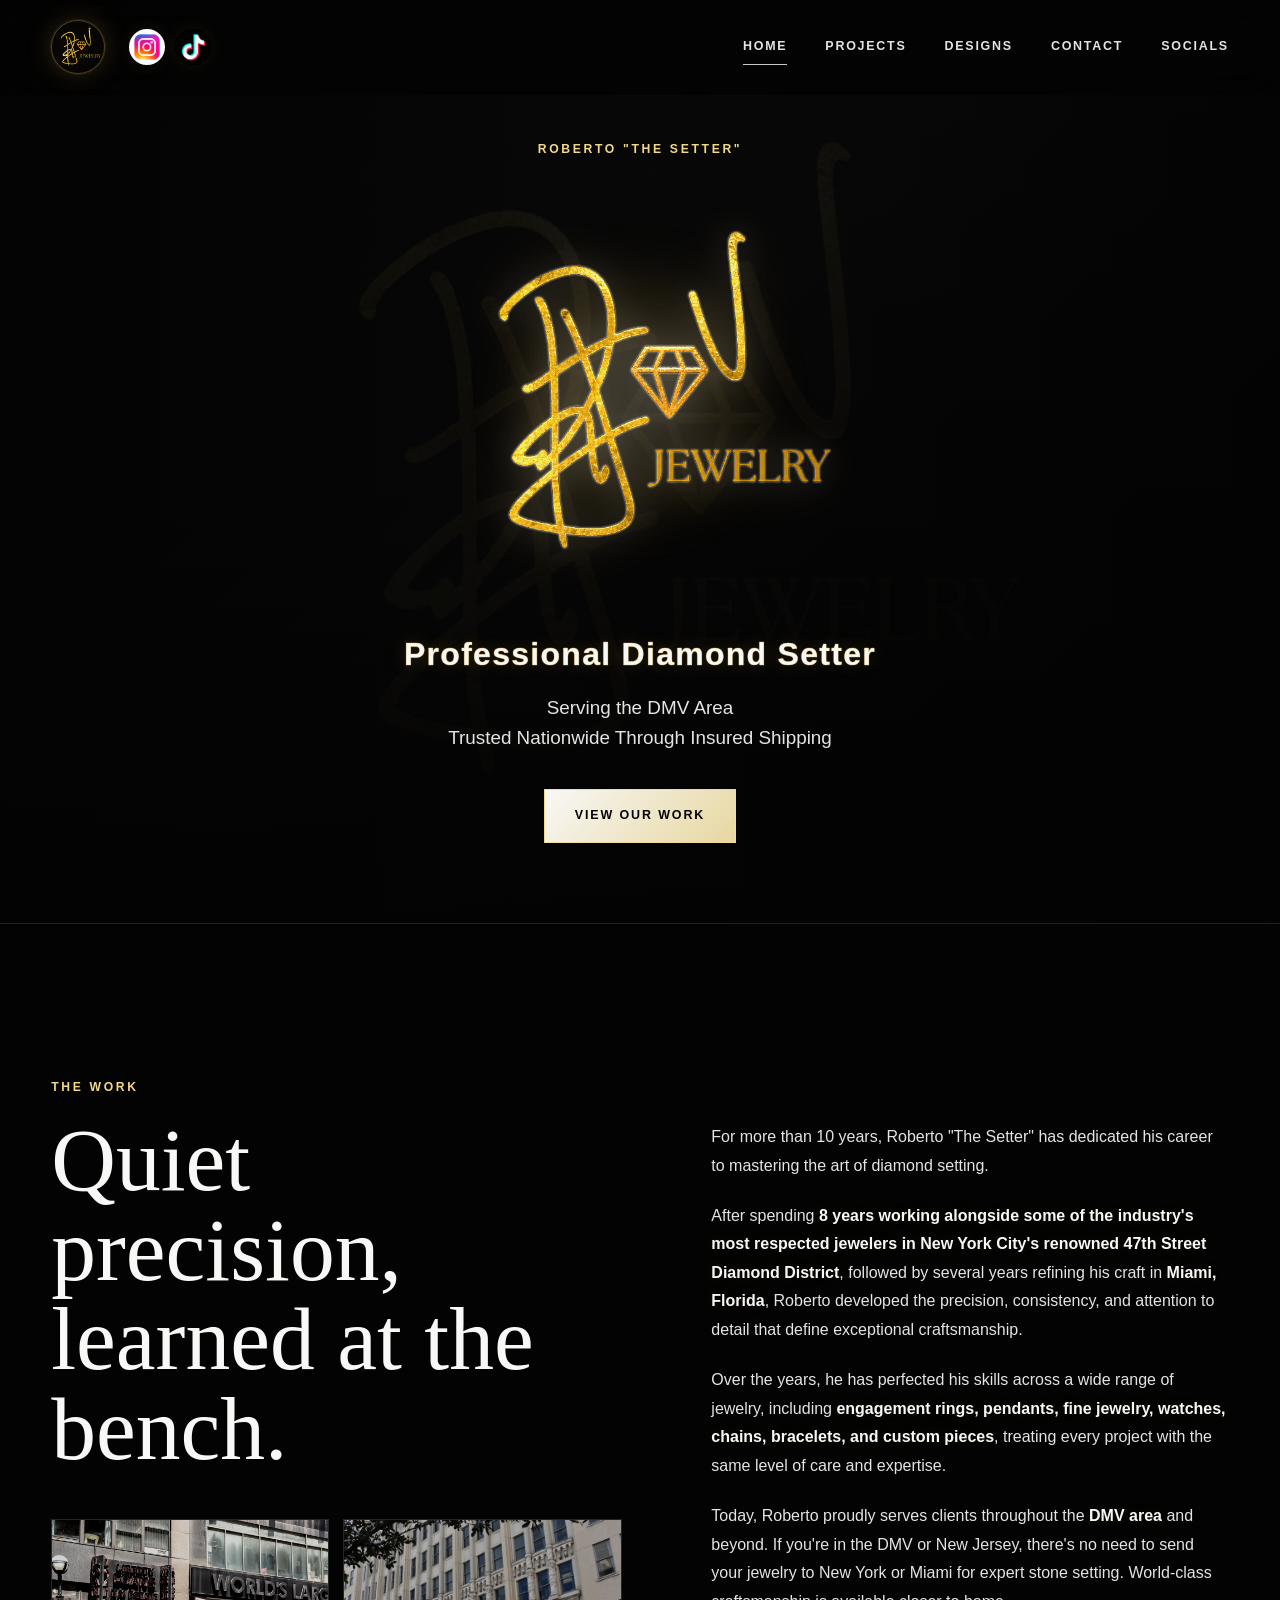
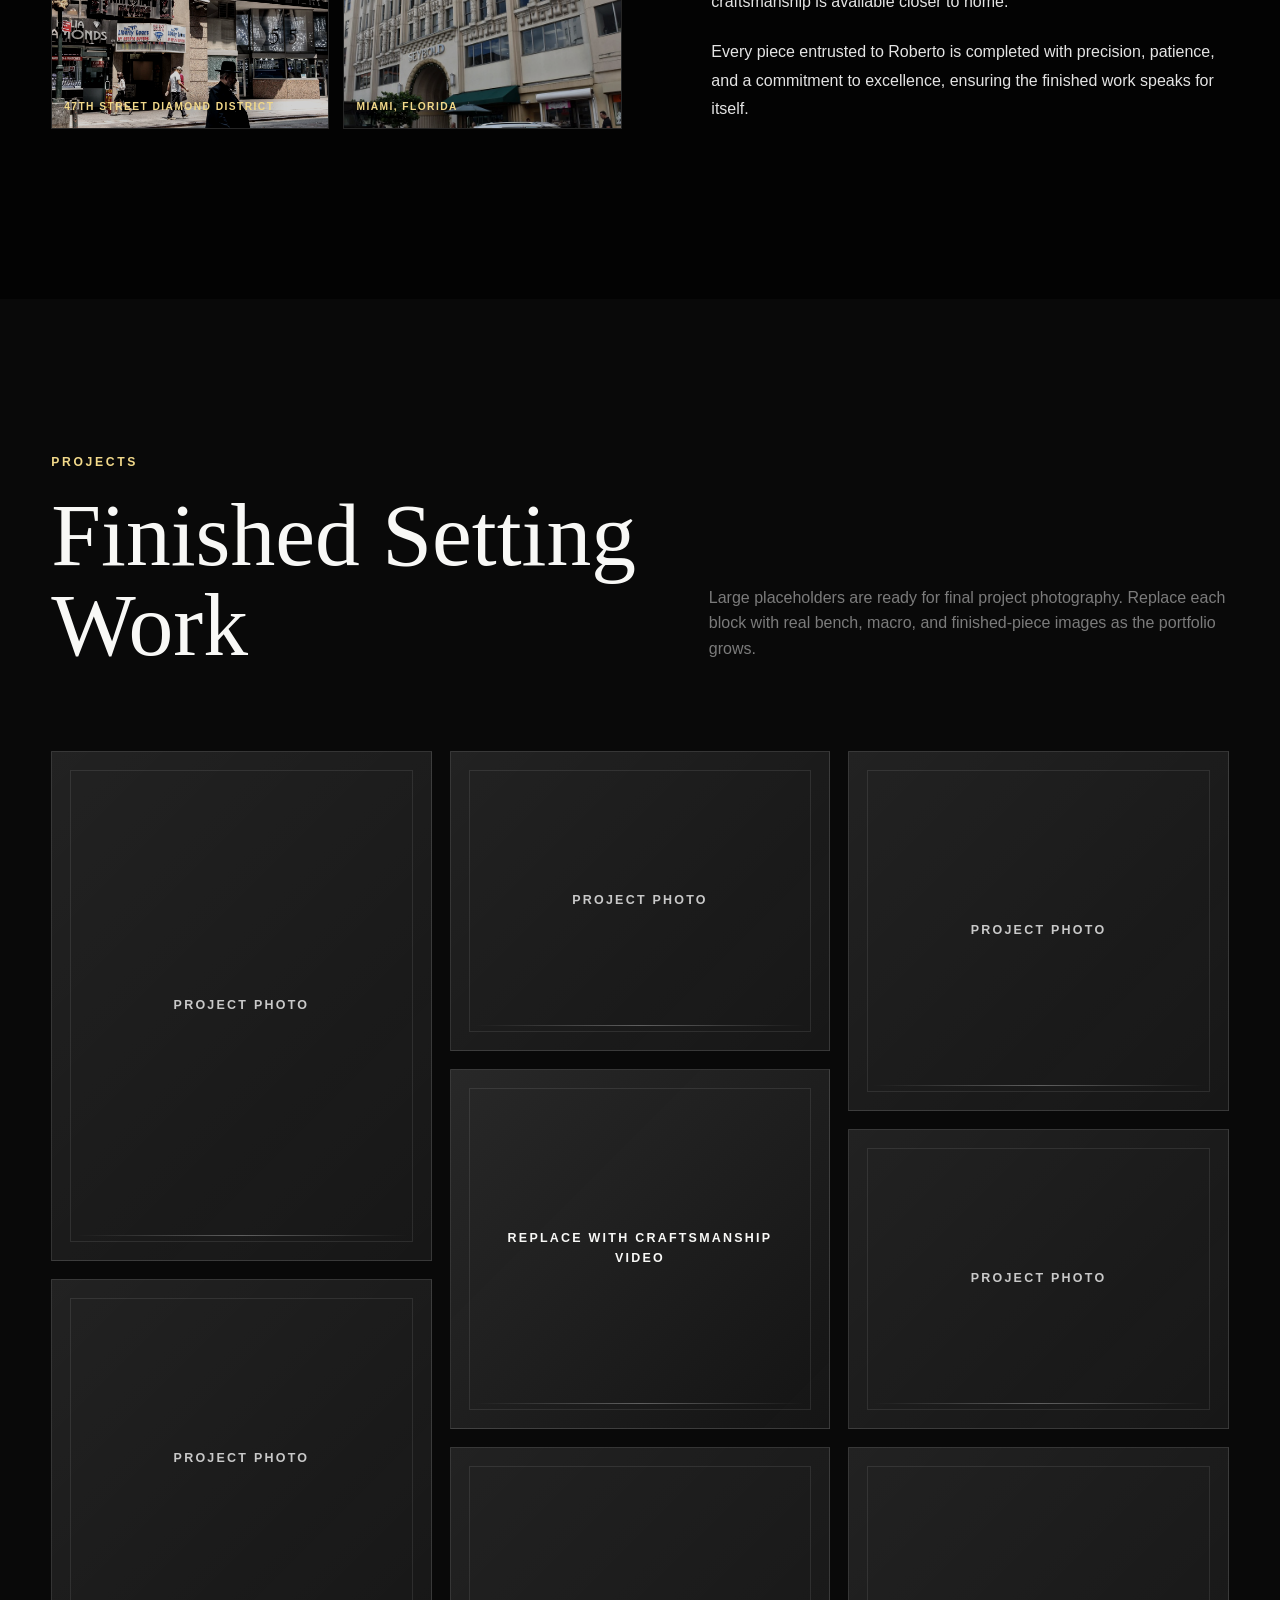
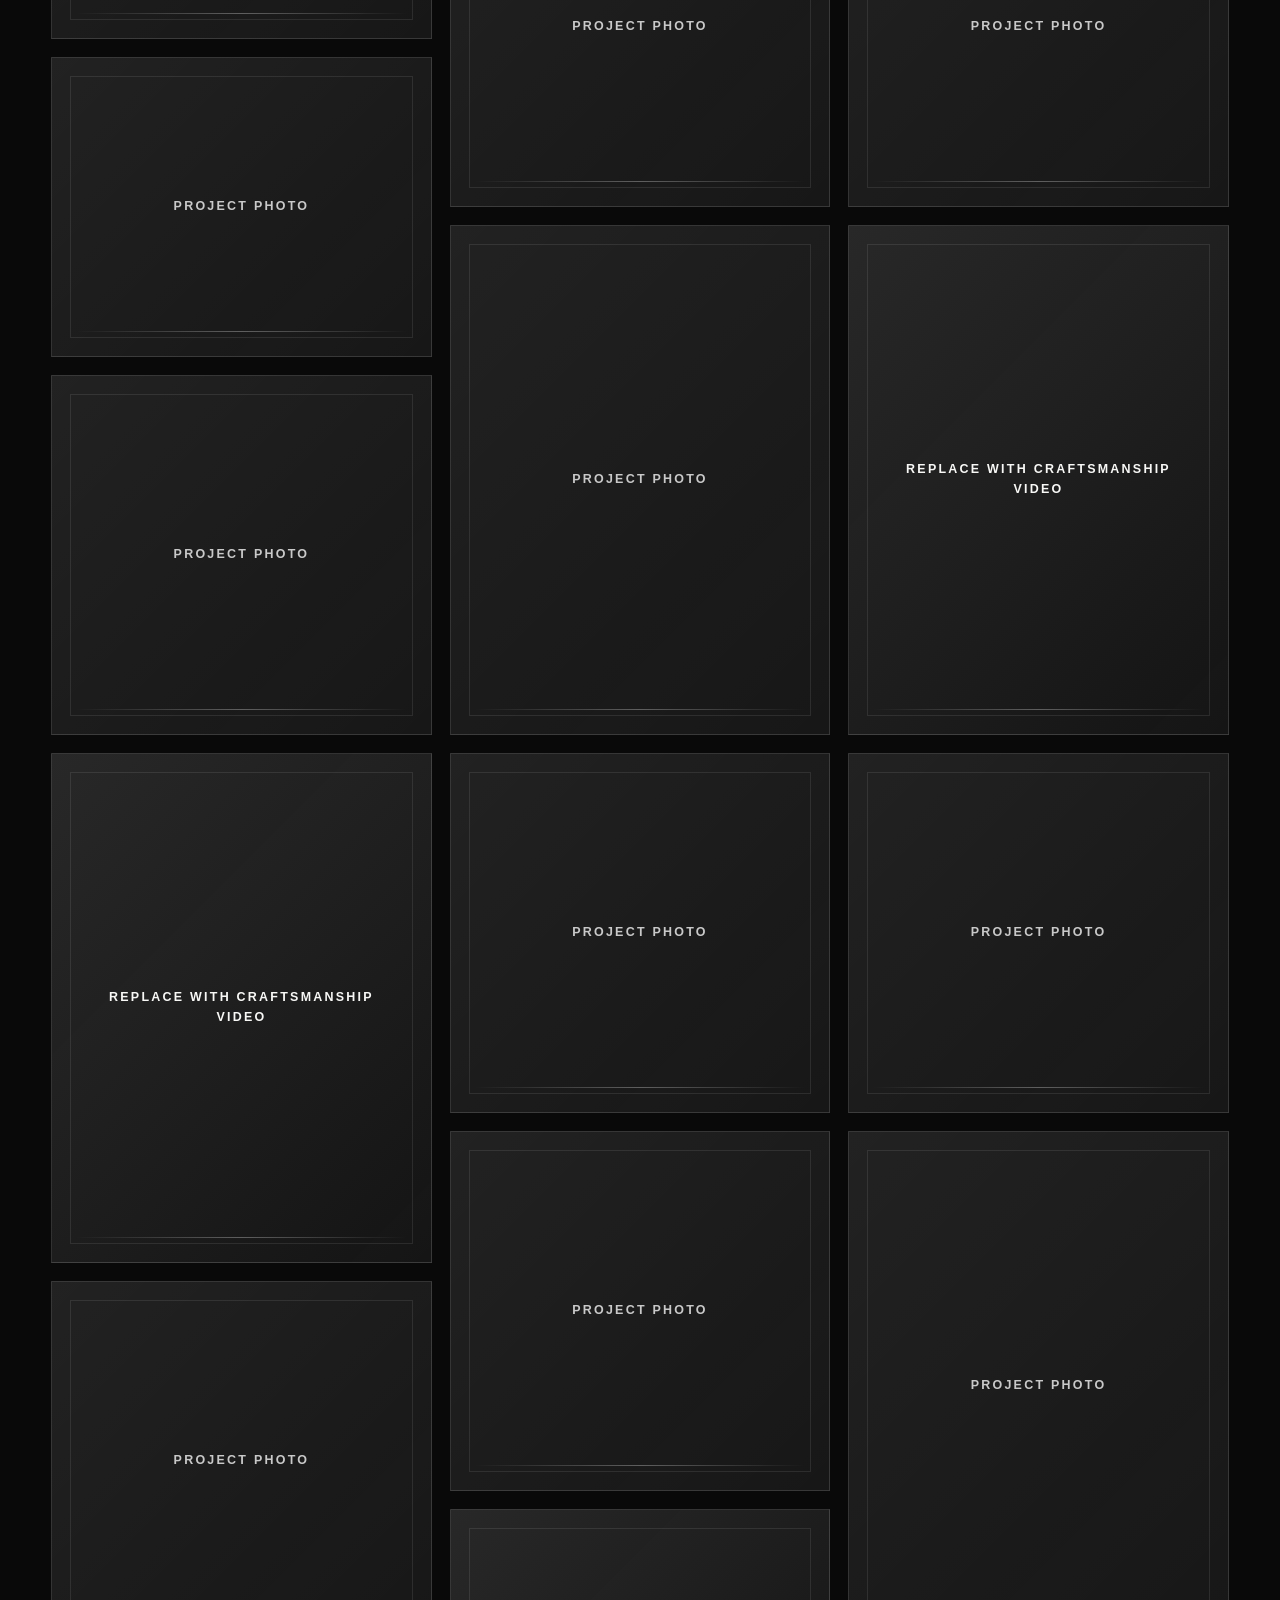
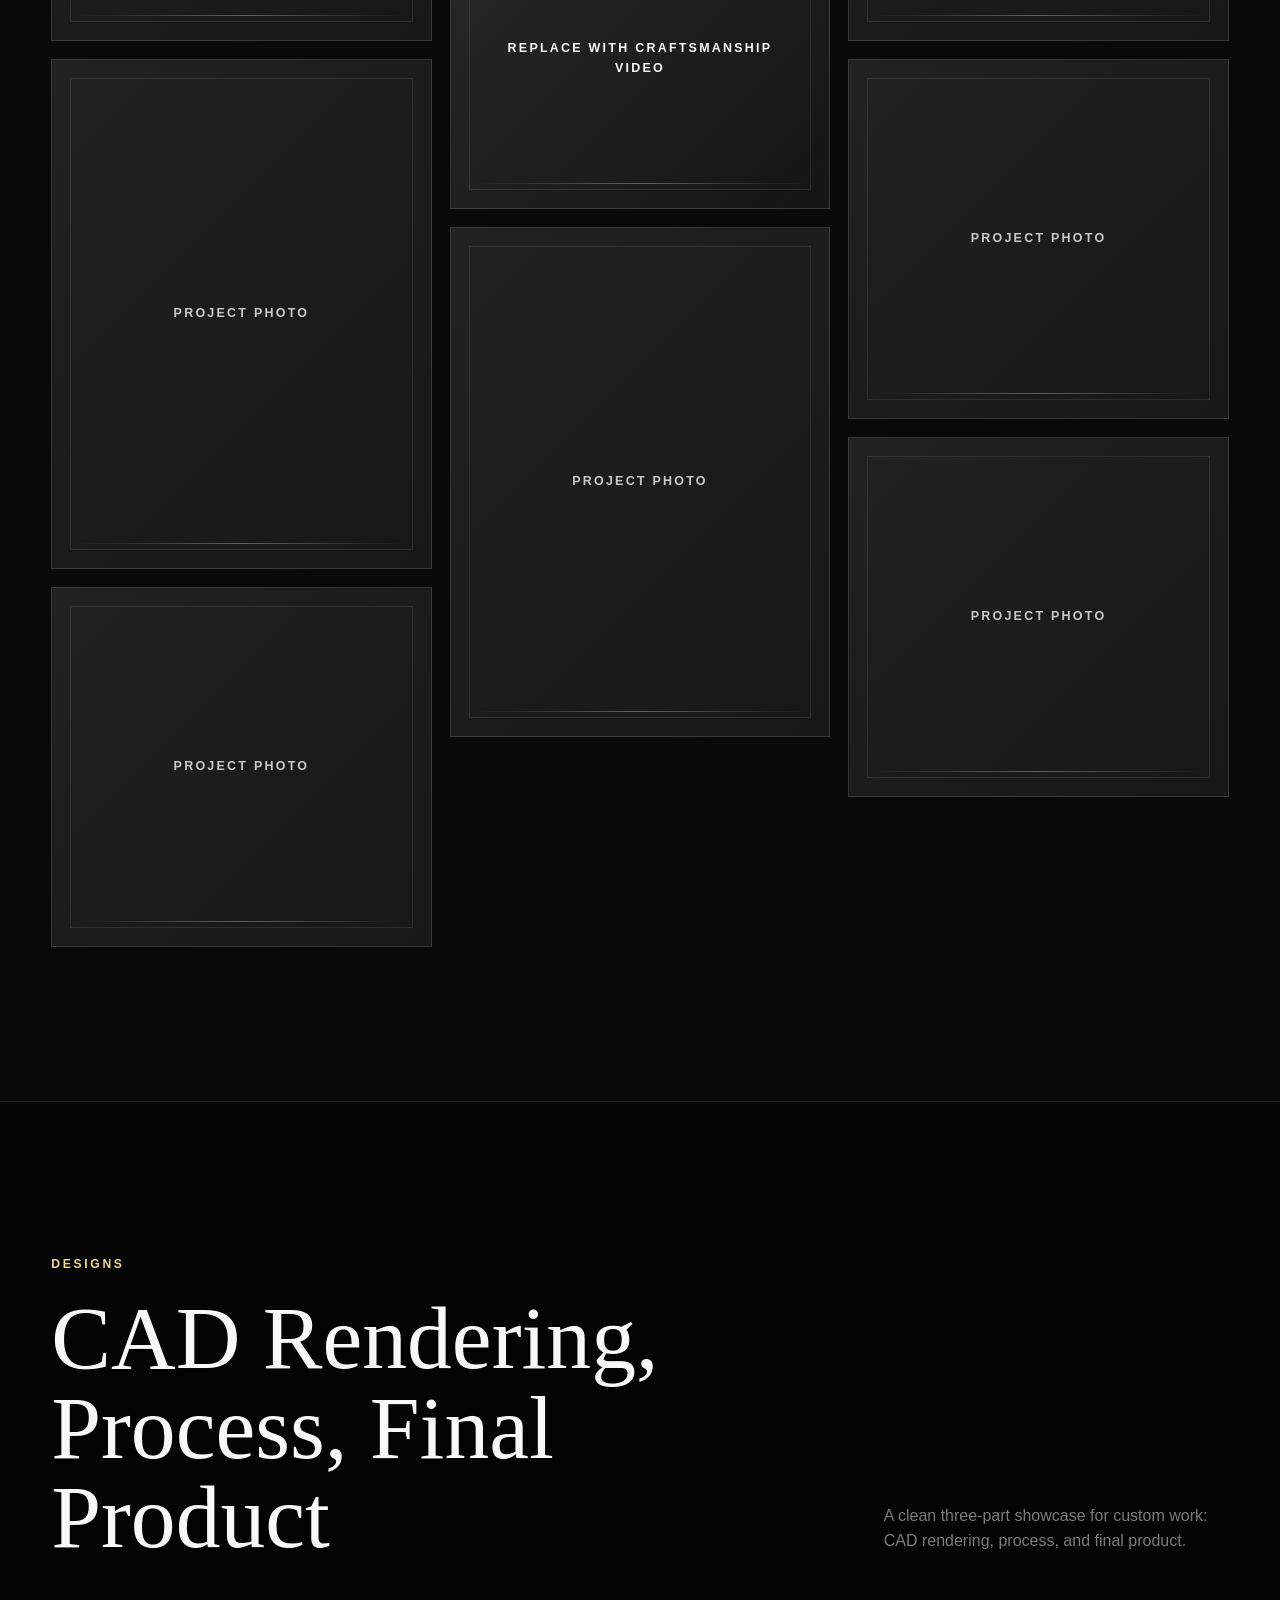
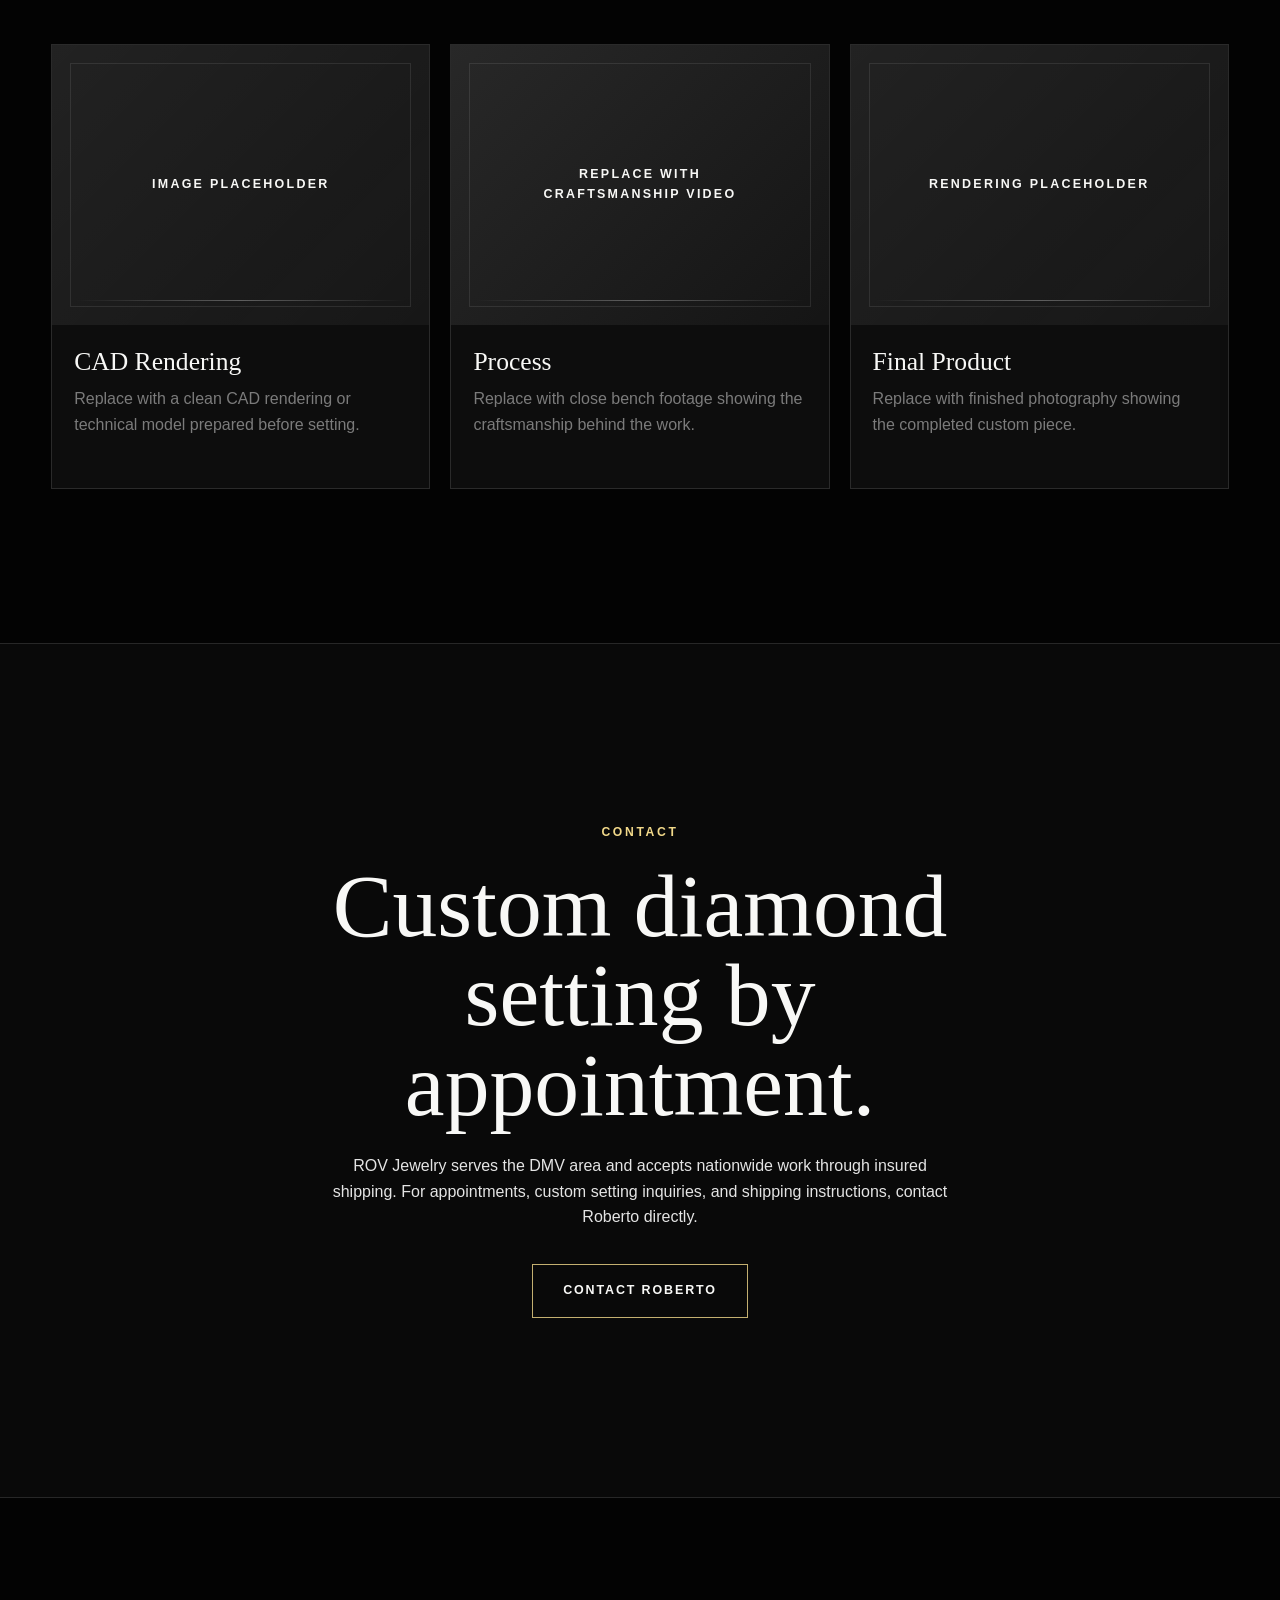
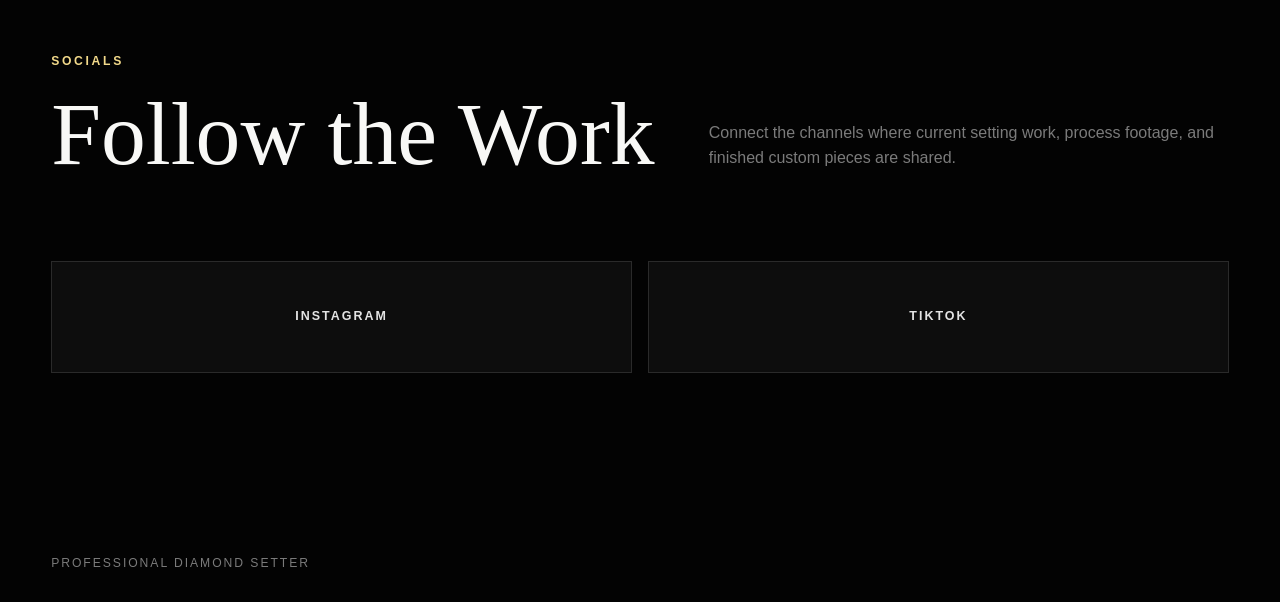
==== index.html @ 2b3bee6c "Add files via upload" ====
<!DOCTYPE html>
<html lang="en">
<head>
  <meta charset="UTF-8">
  <meta name="viewport" content="width=device-width, initial-scale=1.0">
  <meta name="description" content="ROV Jewelry is the portfolio of Roberto The Setter, a professional diamond setter serving the DMV area and trusted nationwide through insured shipping.">
  <title>ROV Jewelry | Professional Diamond Setter</title>
  <link rel="stylesheet" href="style.css?v=20260722-7">
</head>
<body>
  <header class="site-header" data-header>
      <a class="brand" href="#home" aria-label="ROV Jewelry home">
      <img src="[data-uri]" alt="ROV Jewelry logo">
      <span class="visually-hidden">ROV Jewelry</span>
    </a>
    <div class="header-socials" aria-label="Social links">
      <a class="social-icon-link" href="https://www.instagram.com/robertothesetter/" target="_blank" rel="noopener" aria-label="Instagram">
        <img class="social-icon-img" src="[data-uri]" alt="" aria-hidden="true">
      </a>
      <a class="social-icon-link" href="https://www.tiktok.com/@rovjewelery" target="_blank" rel="noopener" aria-label="TikTok">
        <img class="social-icon-img" src="[data-uri]" alt="" aria-hidden="true">
      </a>
    </div>
    <nav class="site-nav" aria-label="Primary navigation">
      <a href="#home">Home</a>
      <a href="#projects">Projects</a>
      <a href="#designs">Designs</a>
      <a href="contact.html">Contact</a>
      <a href="#socials">Socials</a>
    </nav>
  </header>

  <main>
    <section class="hero" id="home">
      <div class="hero-media" aria-label="Hero image placeholder">
        <img src="[data-uri]" alt="">
      </div>
      <div class="hero-content reveal visible">
        <p class="eyebrow">Roberto &quot;The Setter&quot;</p>
        <div class="hero-logo-lockup" aria-label="ROV Jewelry"><img class="hero-logo-main" src="[data-uri]" alt="ROV Jewelry logo"></div>
        <p class="hero-subtitle">Professional Diamond Setter</p>
        <p class="hero-service">Serving the DMV Area<br>Trusted Nationwide Through Insured Shipping</p>
        <a class="button" href="#projects">View Our Work</a>
      </div>
    </section>

    <section class="about section reveal" id="about">
      <div class="section-kicker">The Work</div>
      <div class="about-grid">
        <div class="about-intro">
          <h2>Quiet precision, learned at the bench.</h2>
          <div class="origin-photos" aria-label="New York Diamond District and Miami jewelry district">
            <figure>
              <img src="[data-uri]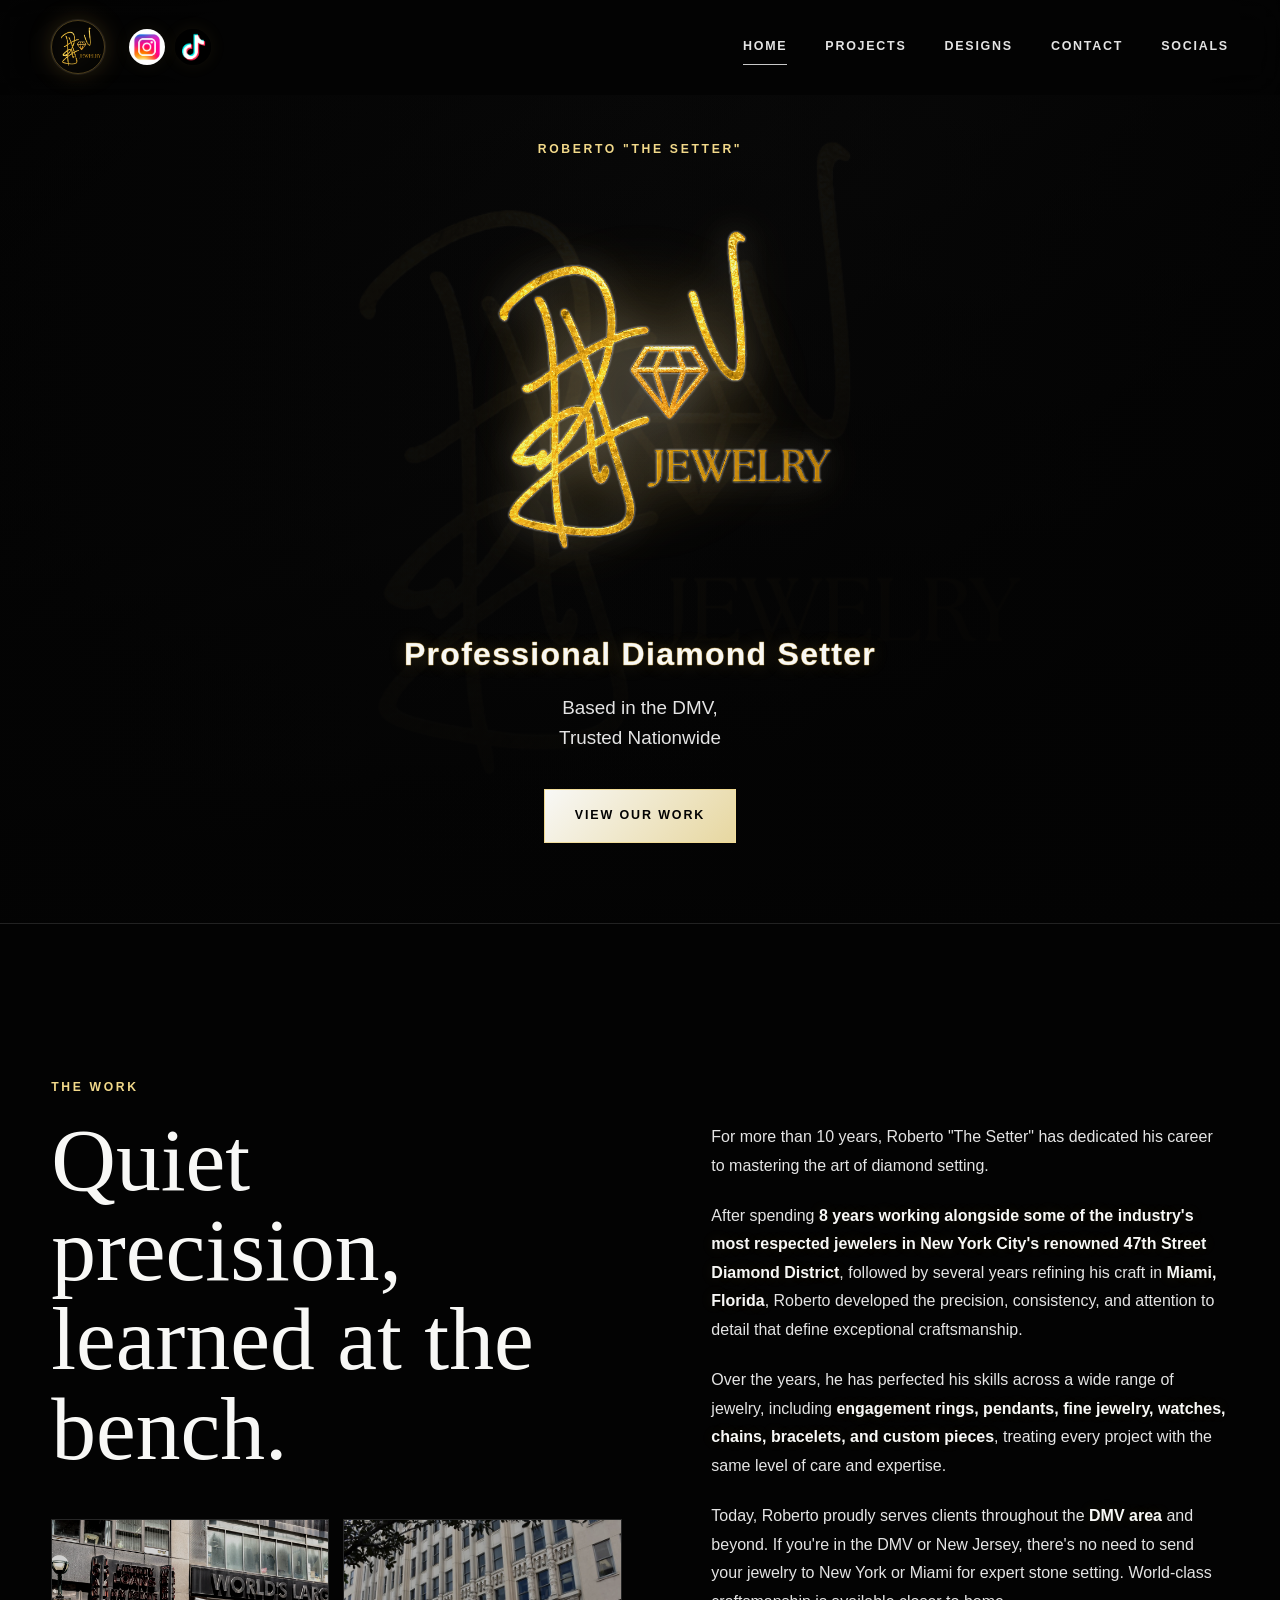
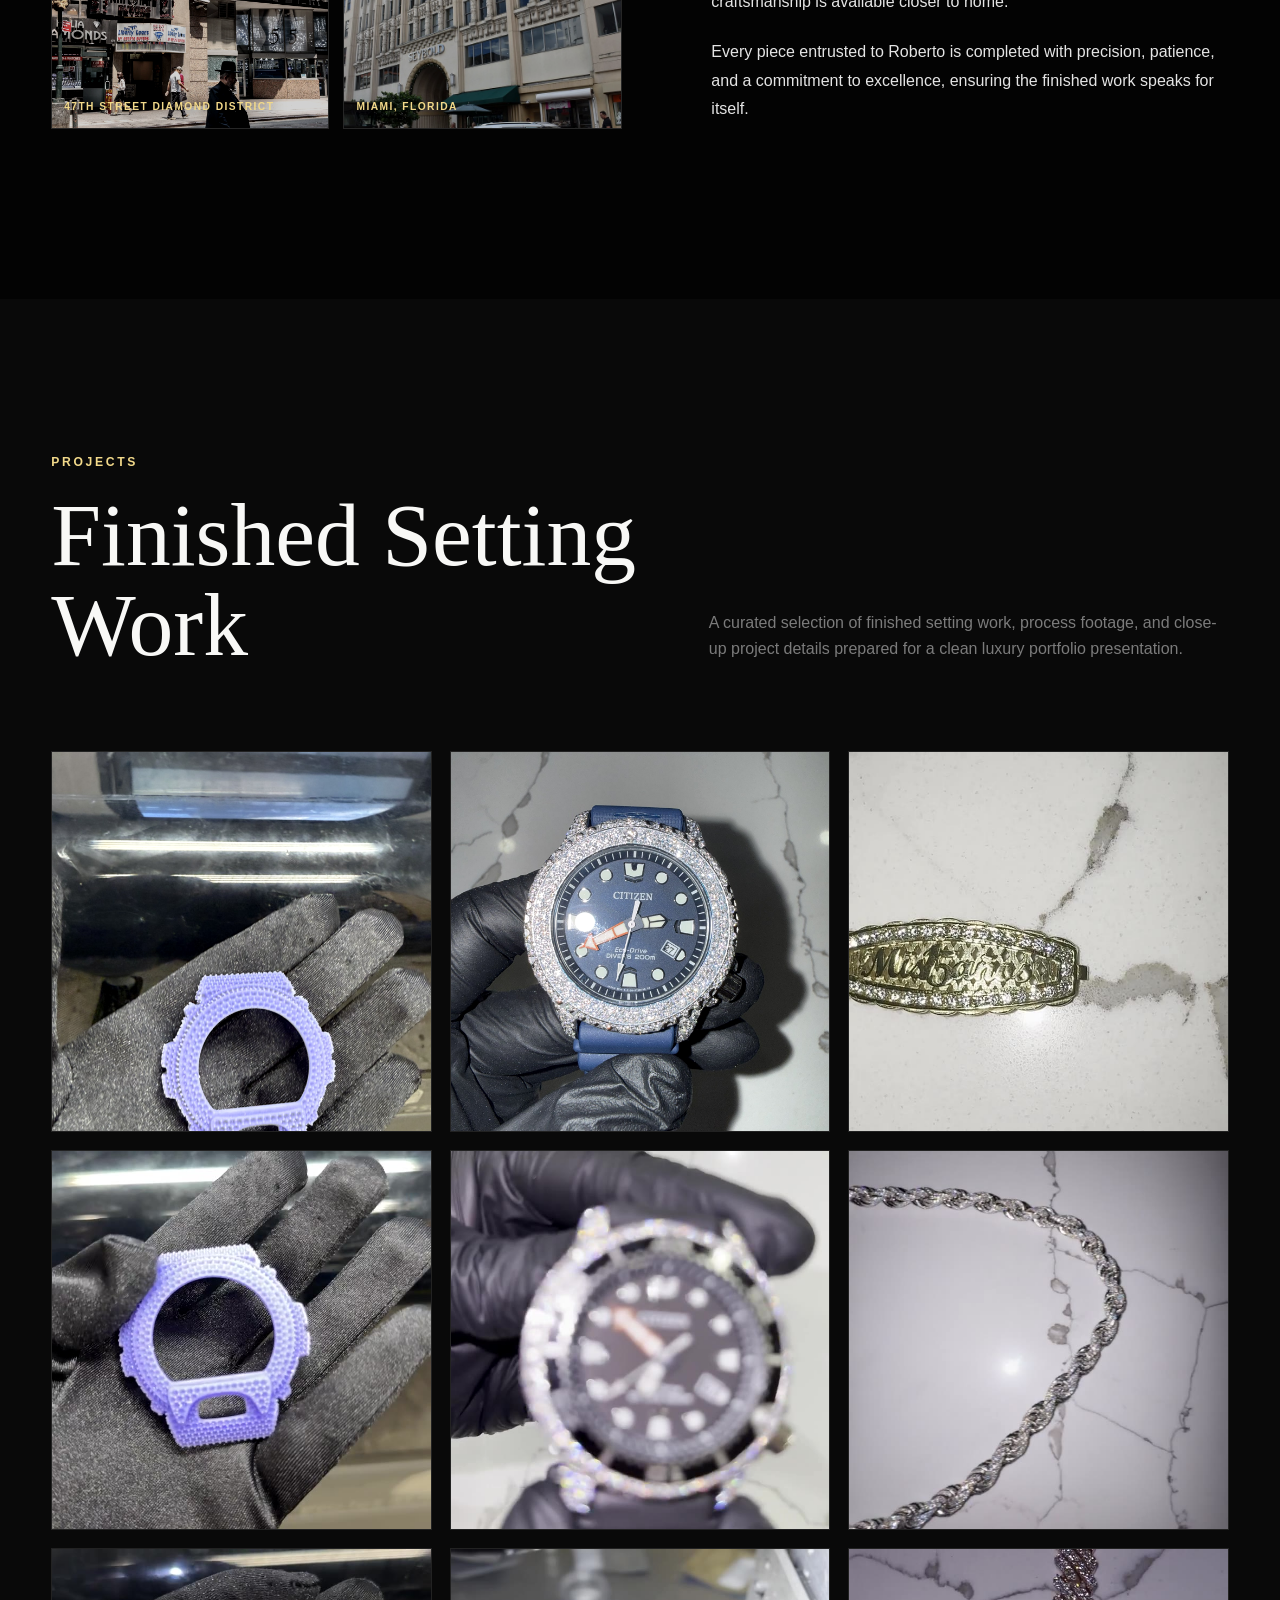
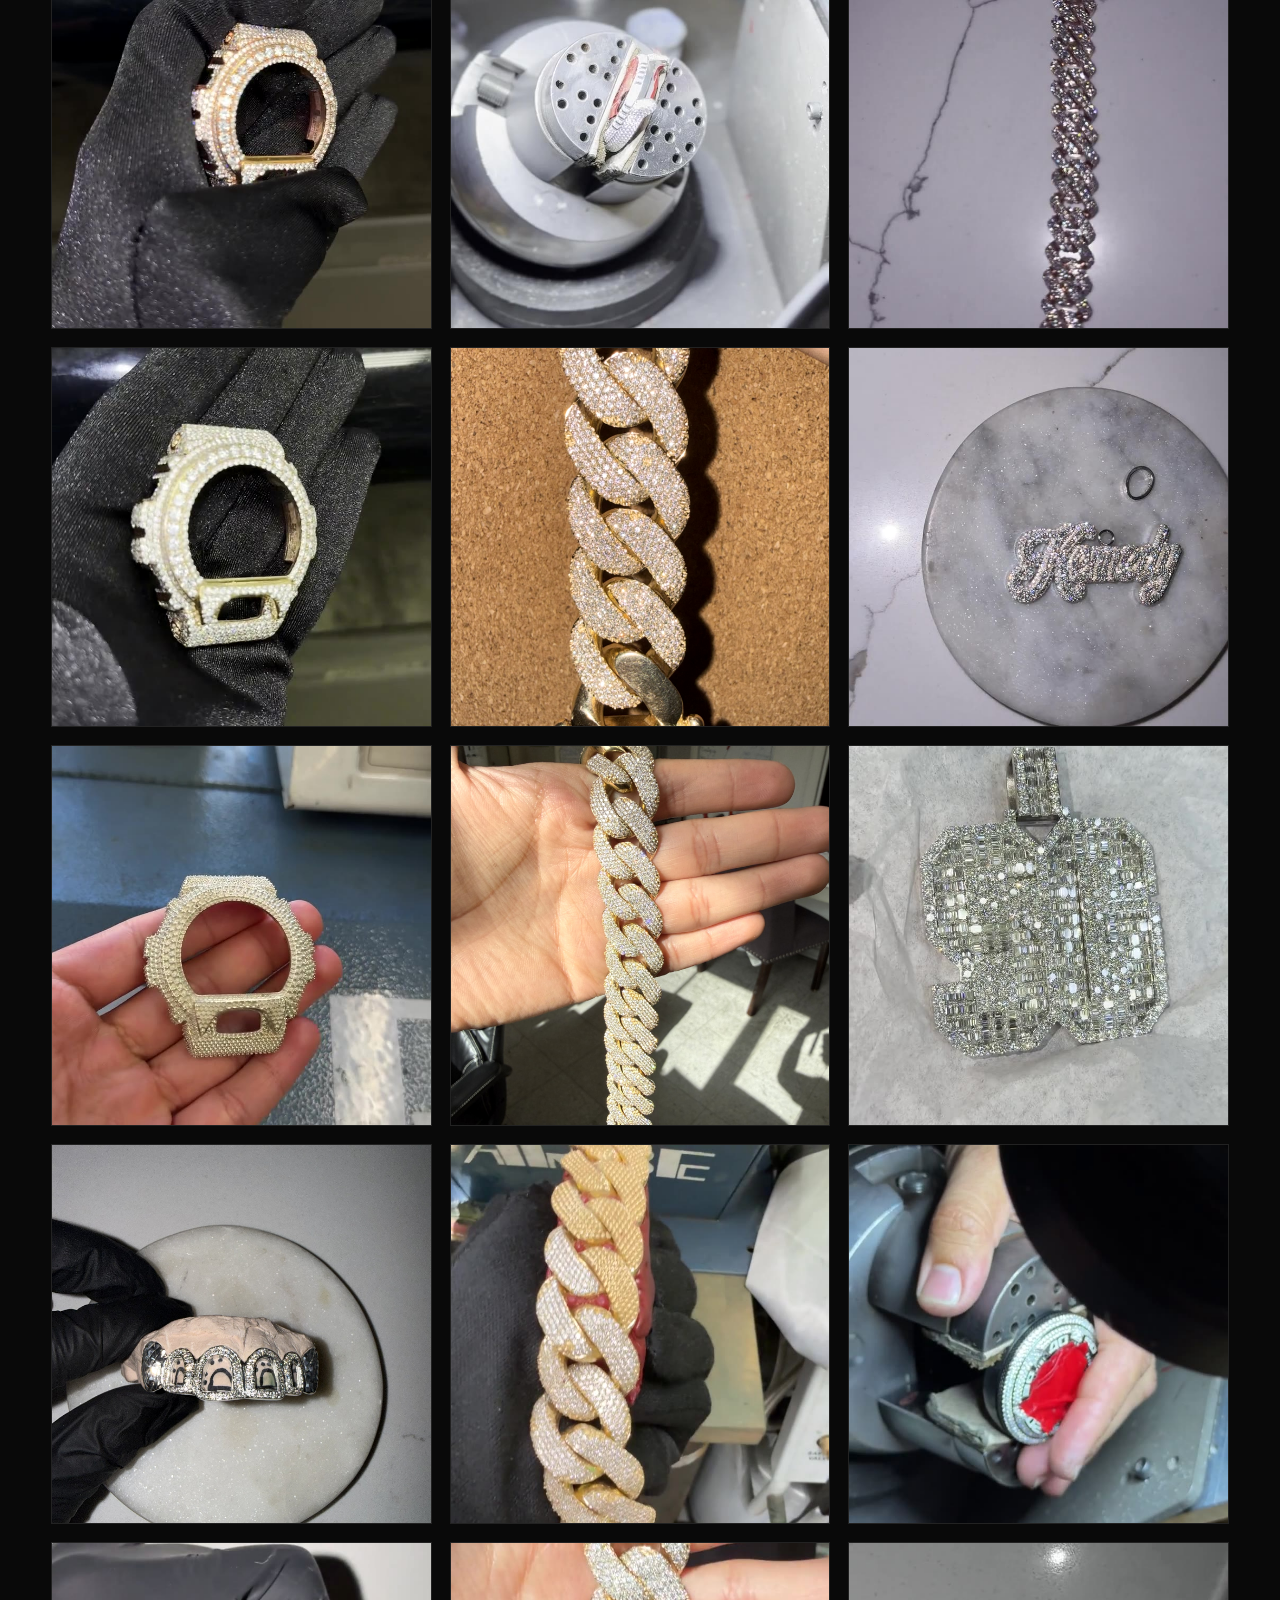
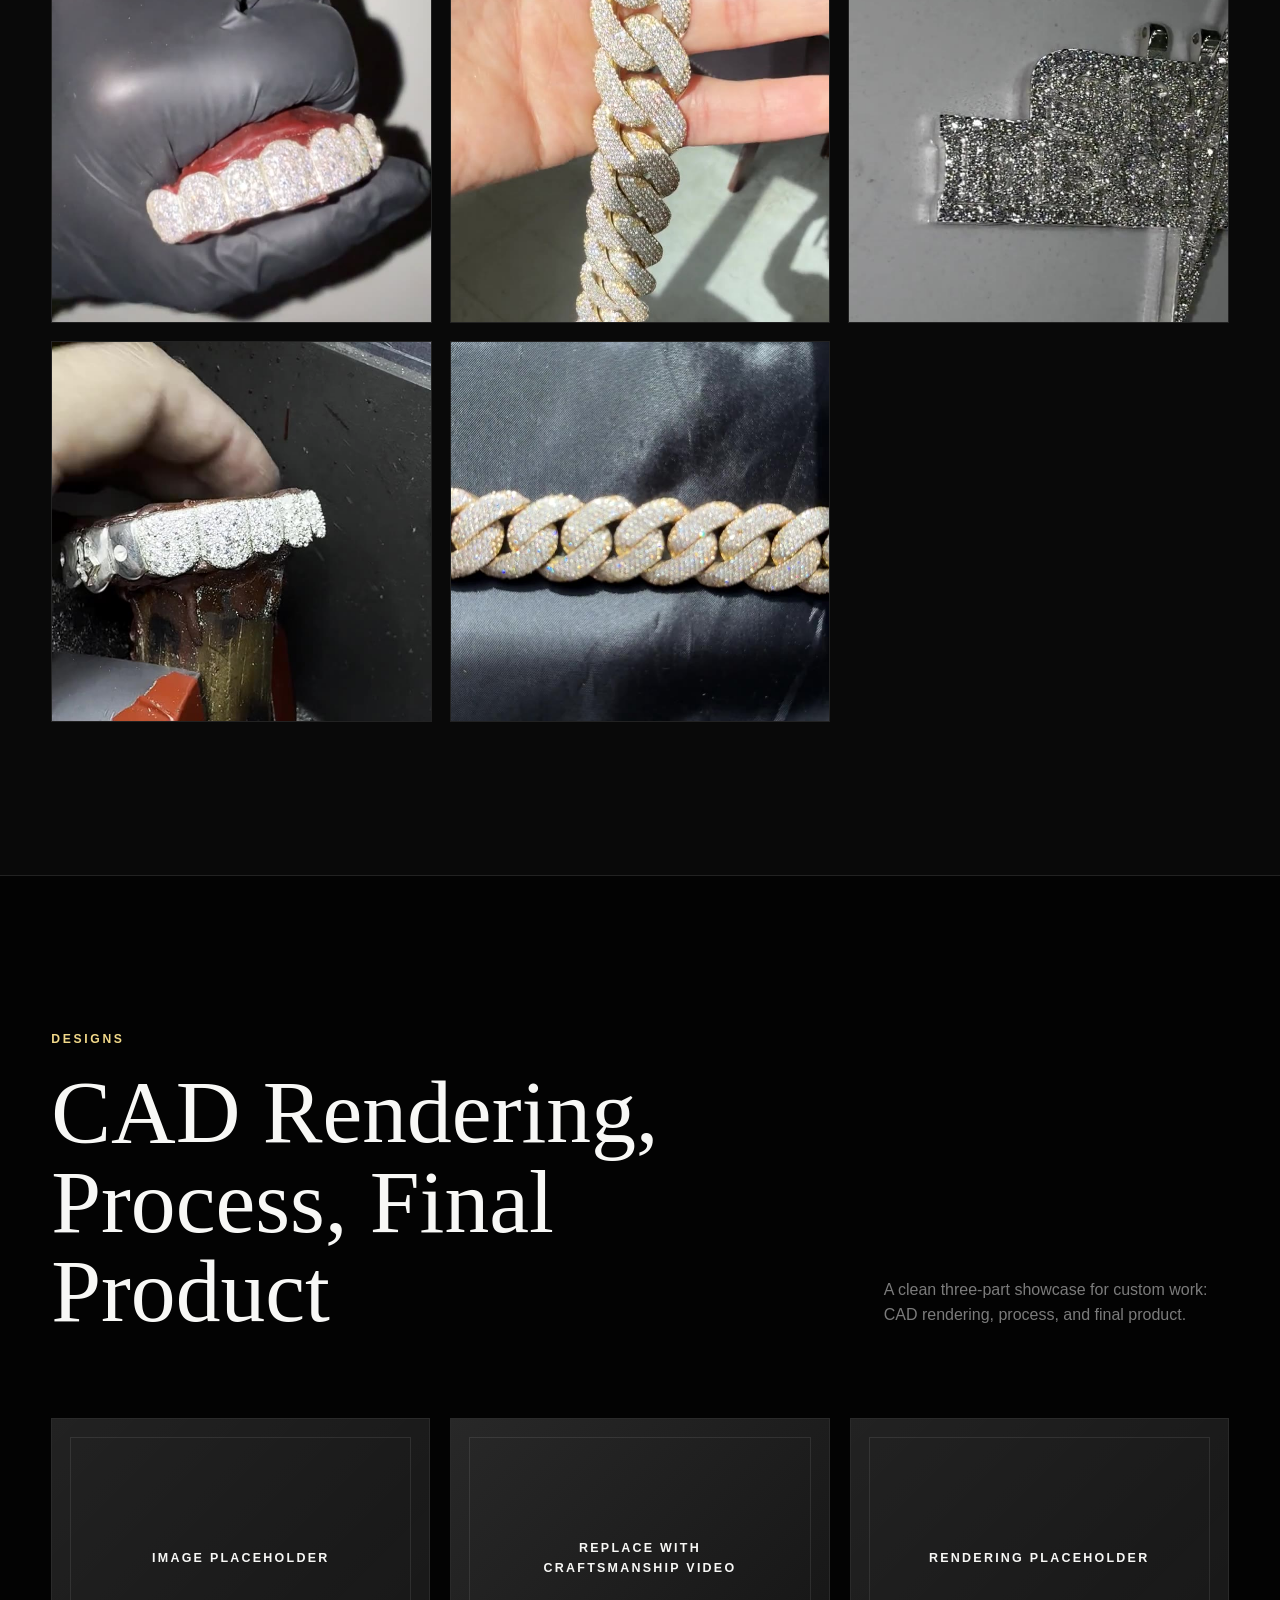
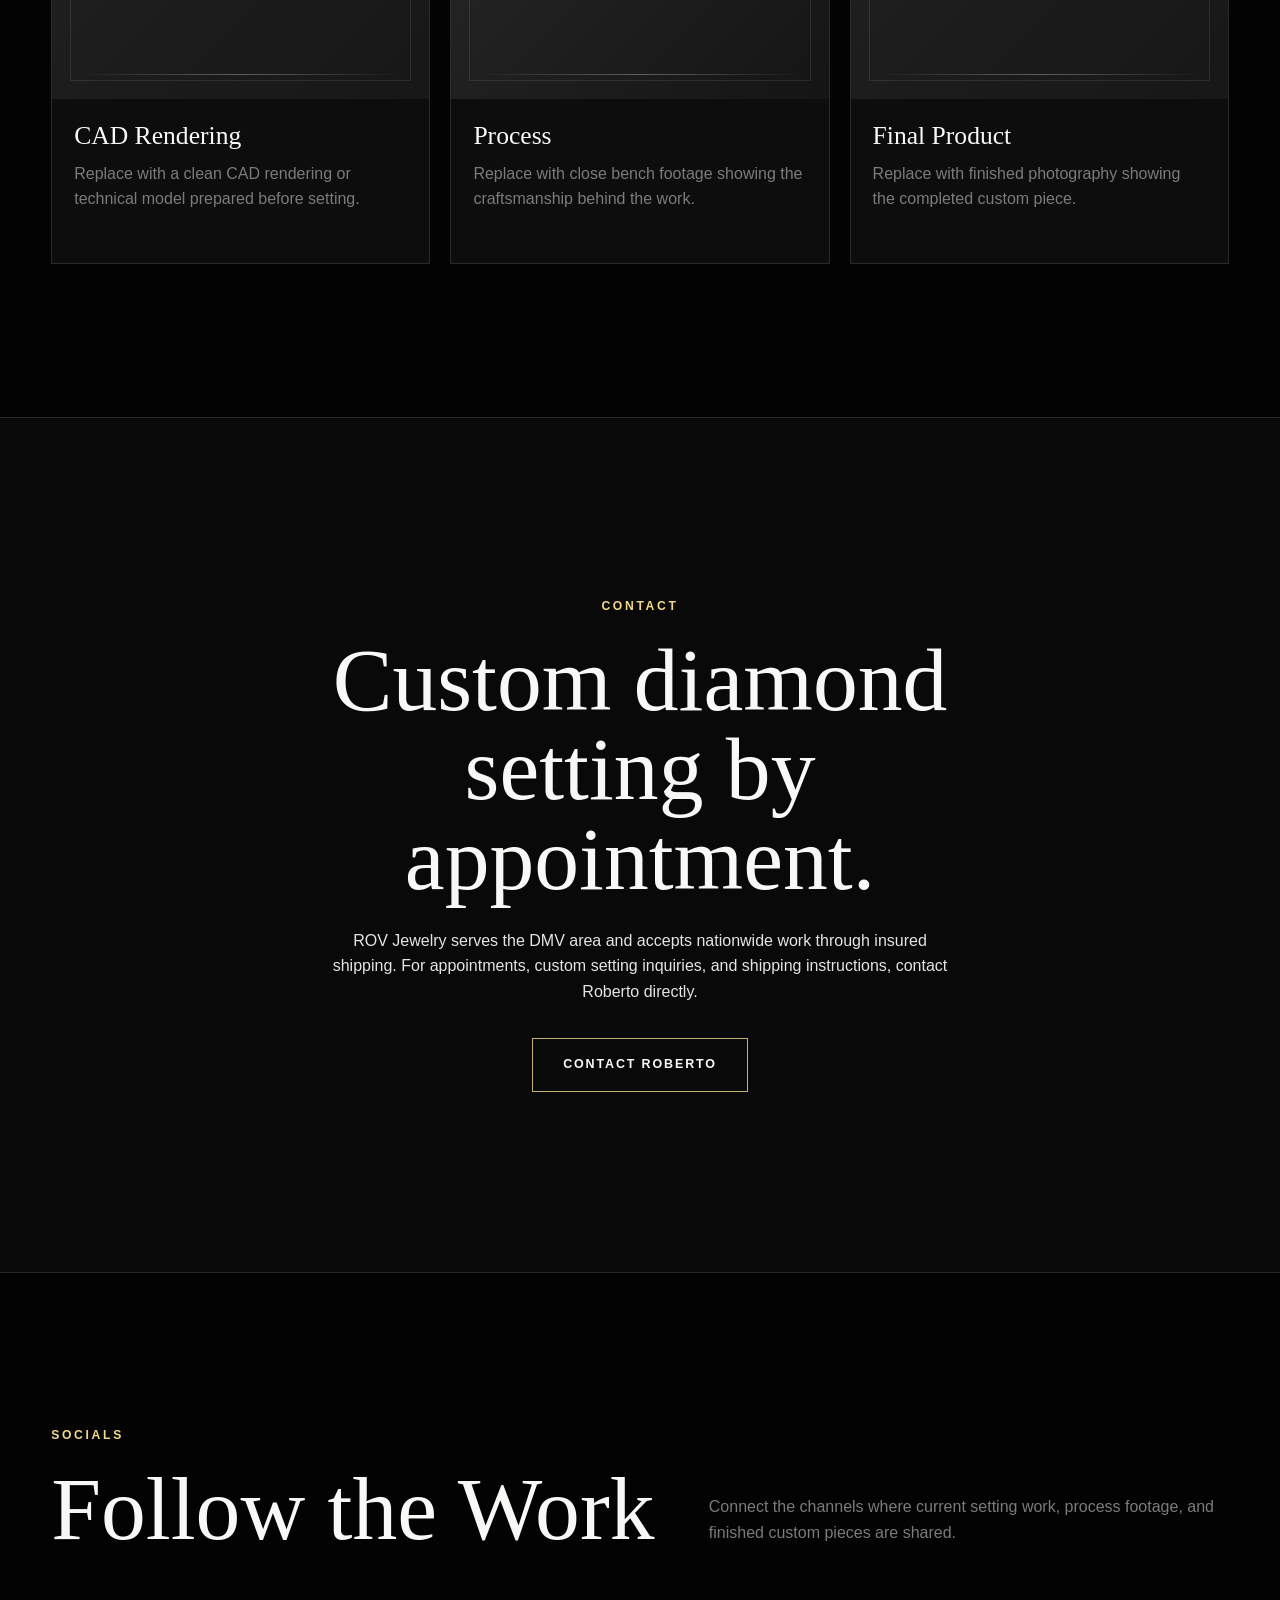
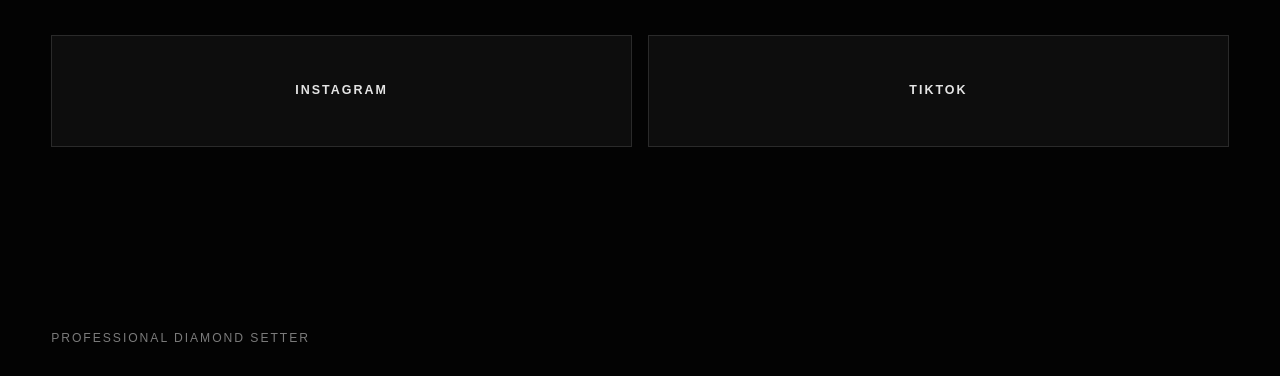
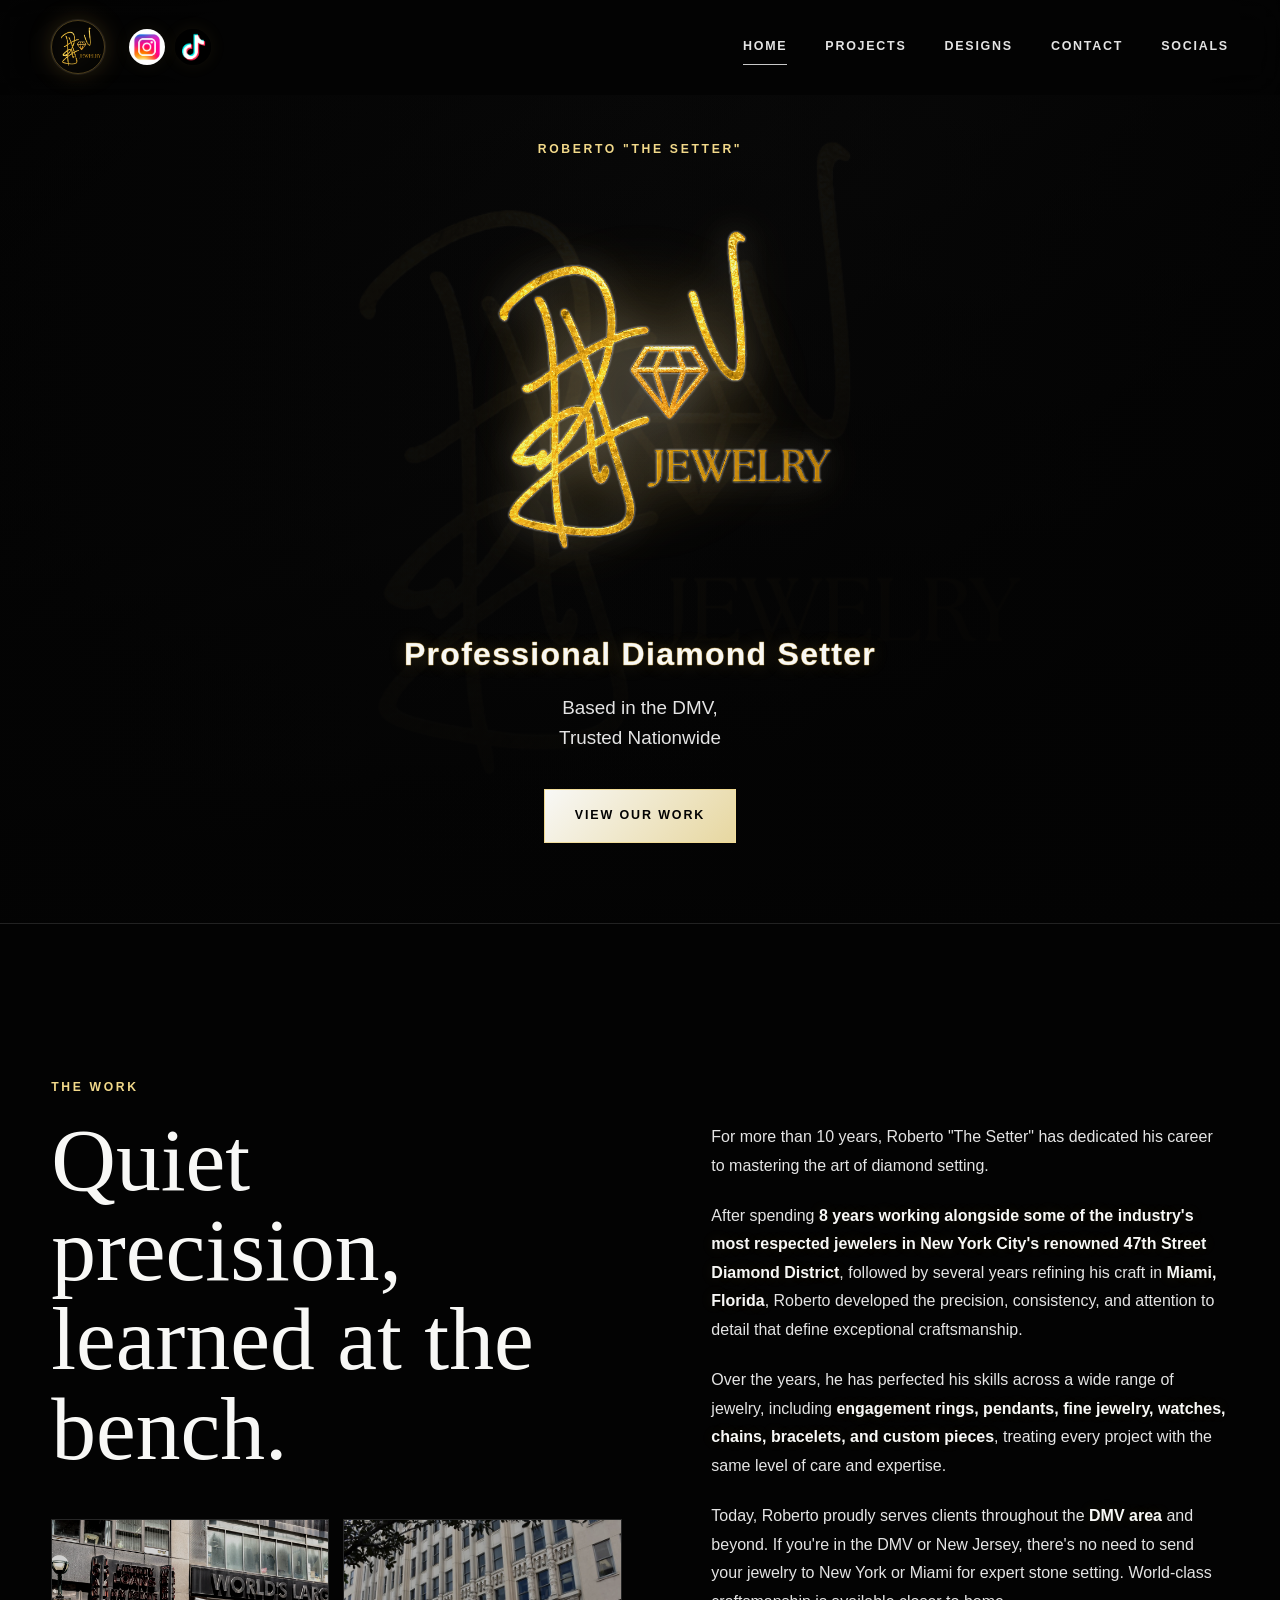
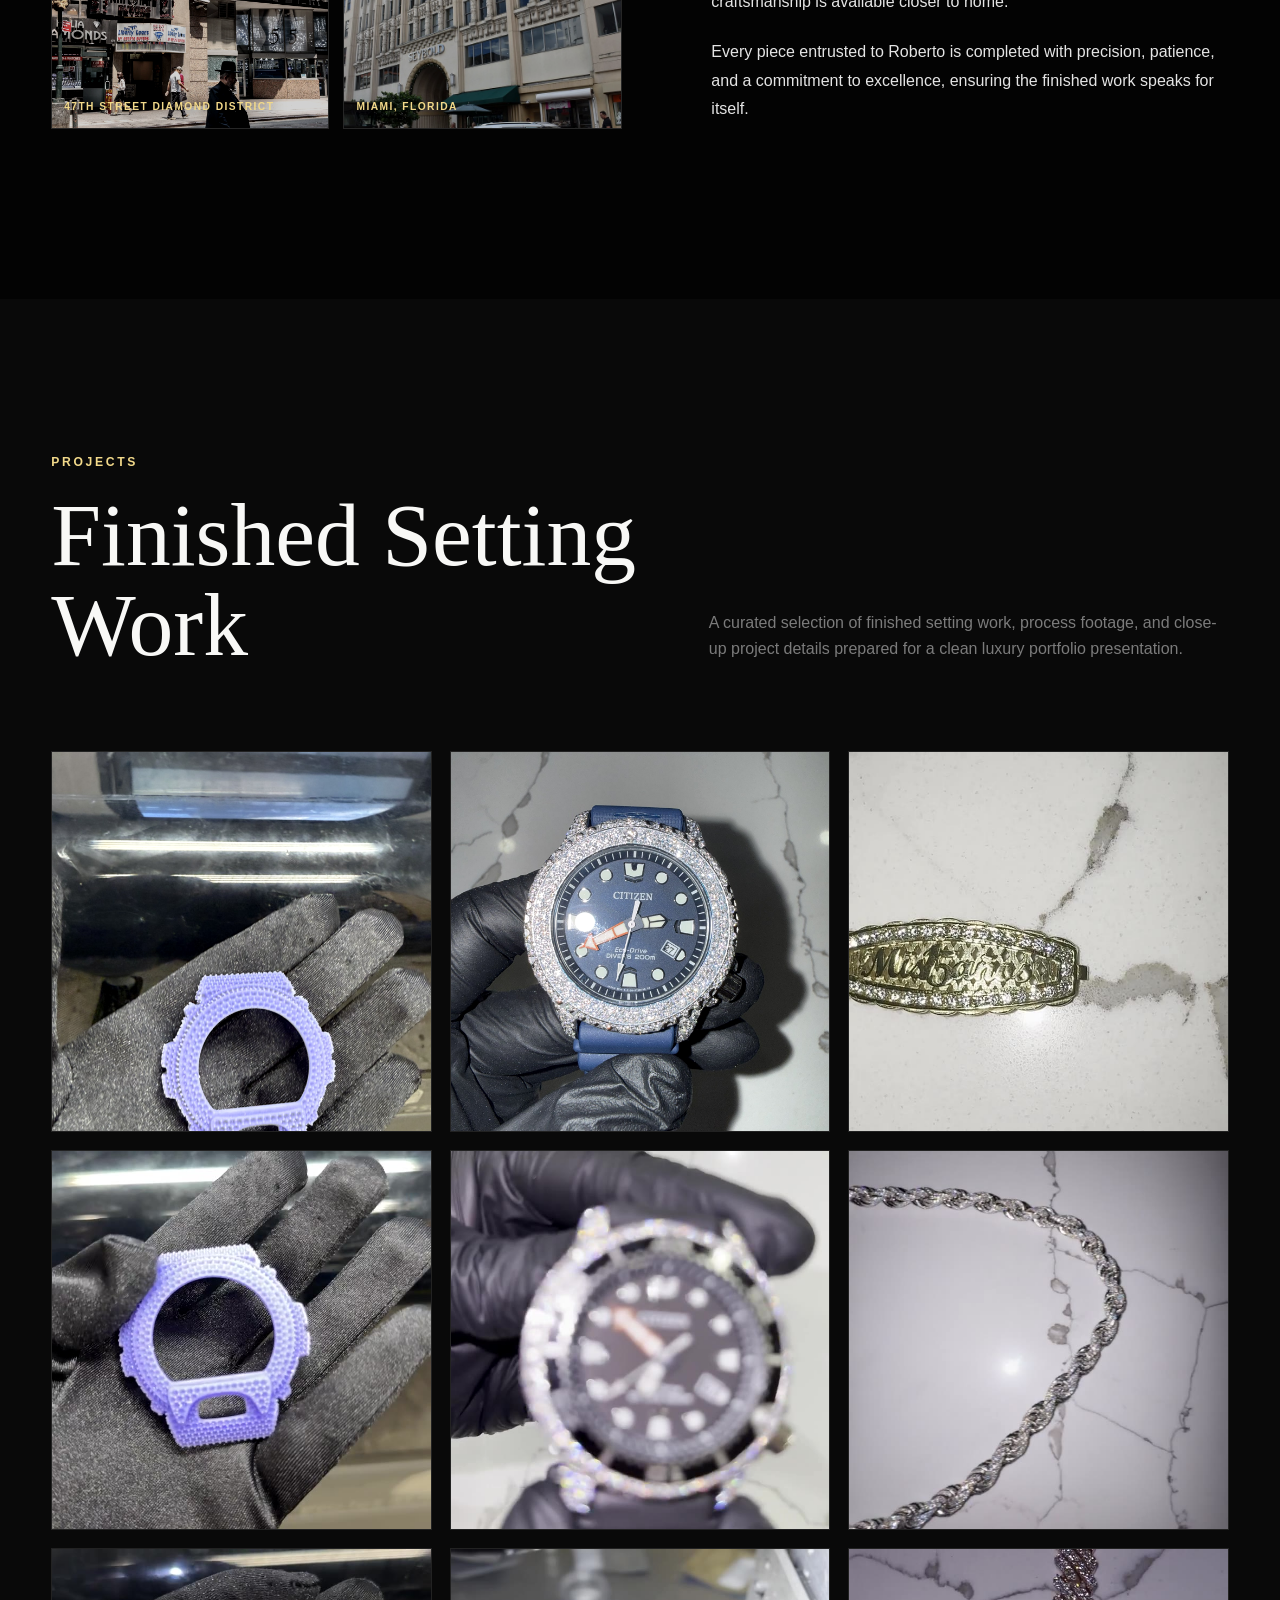
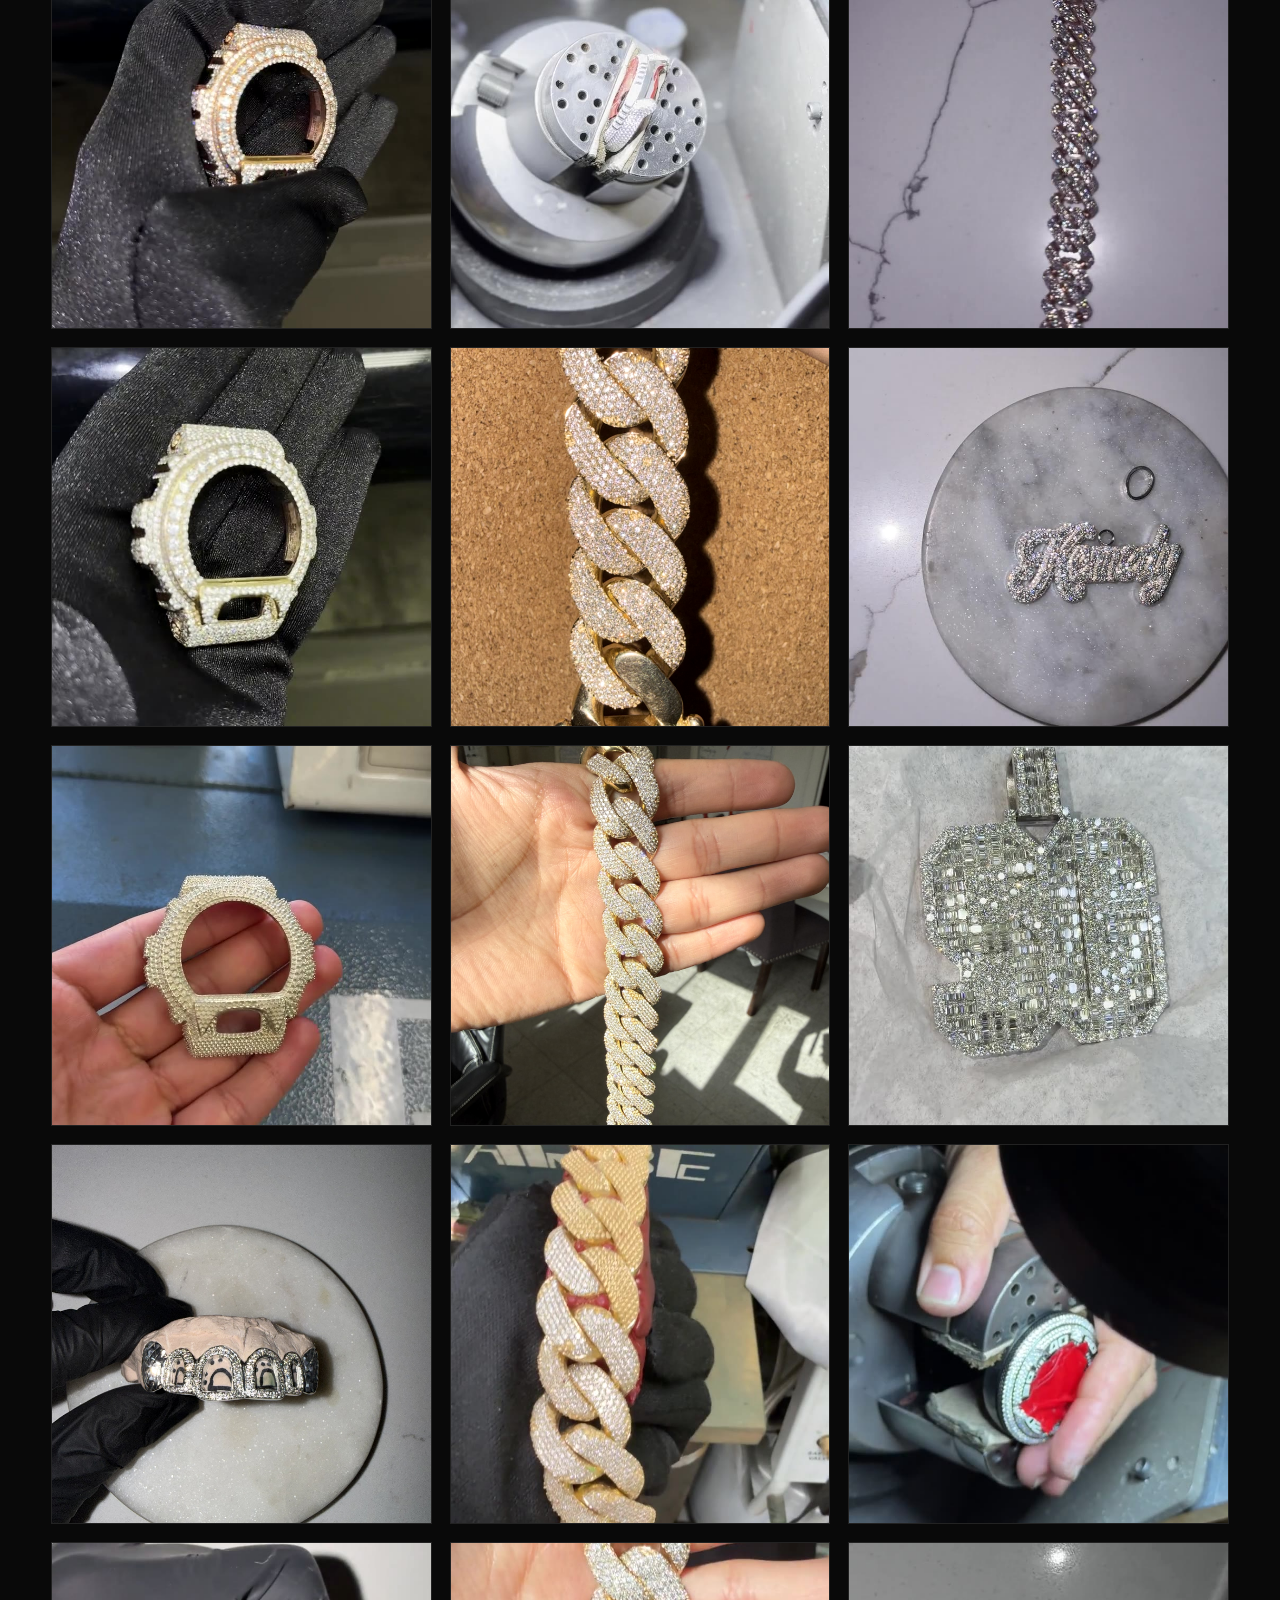
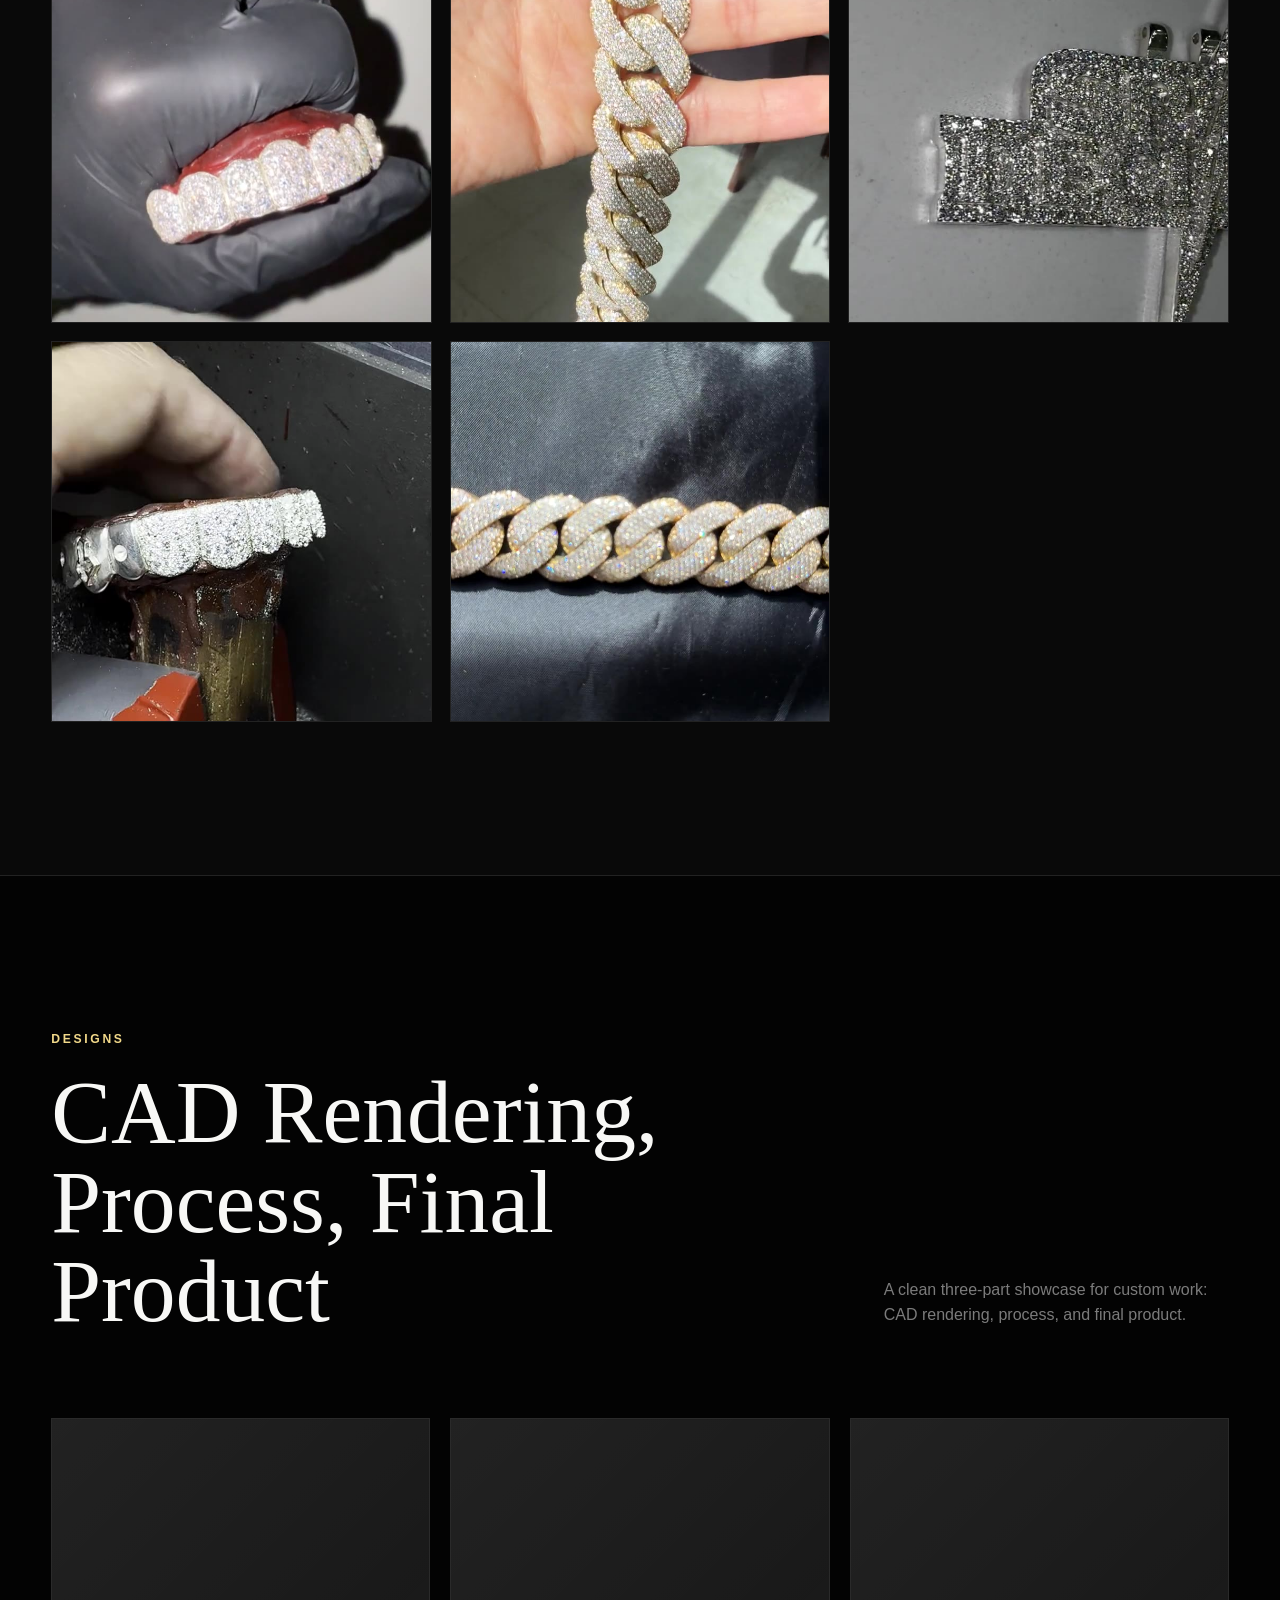
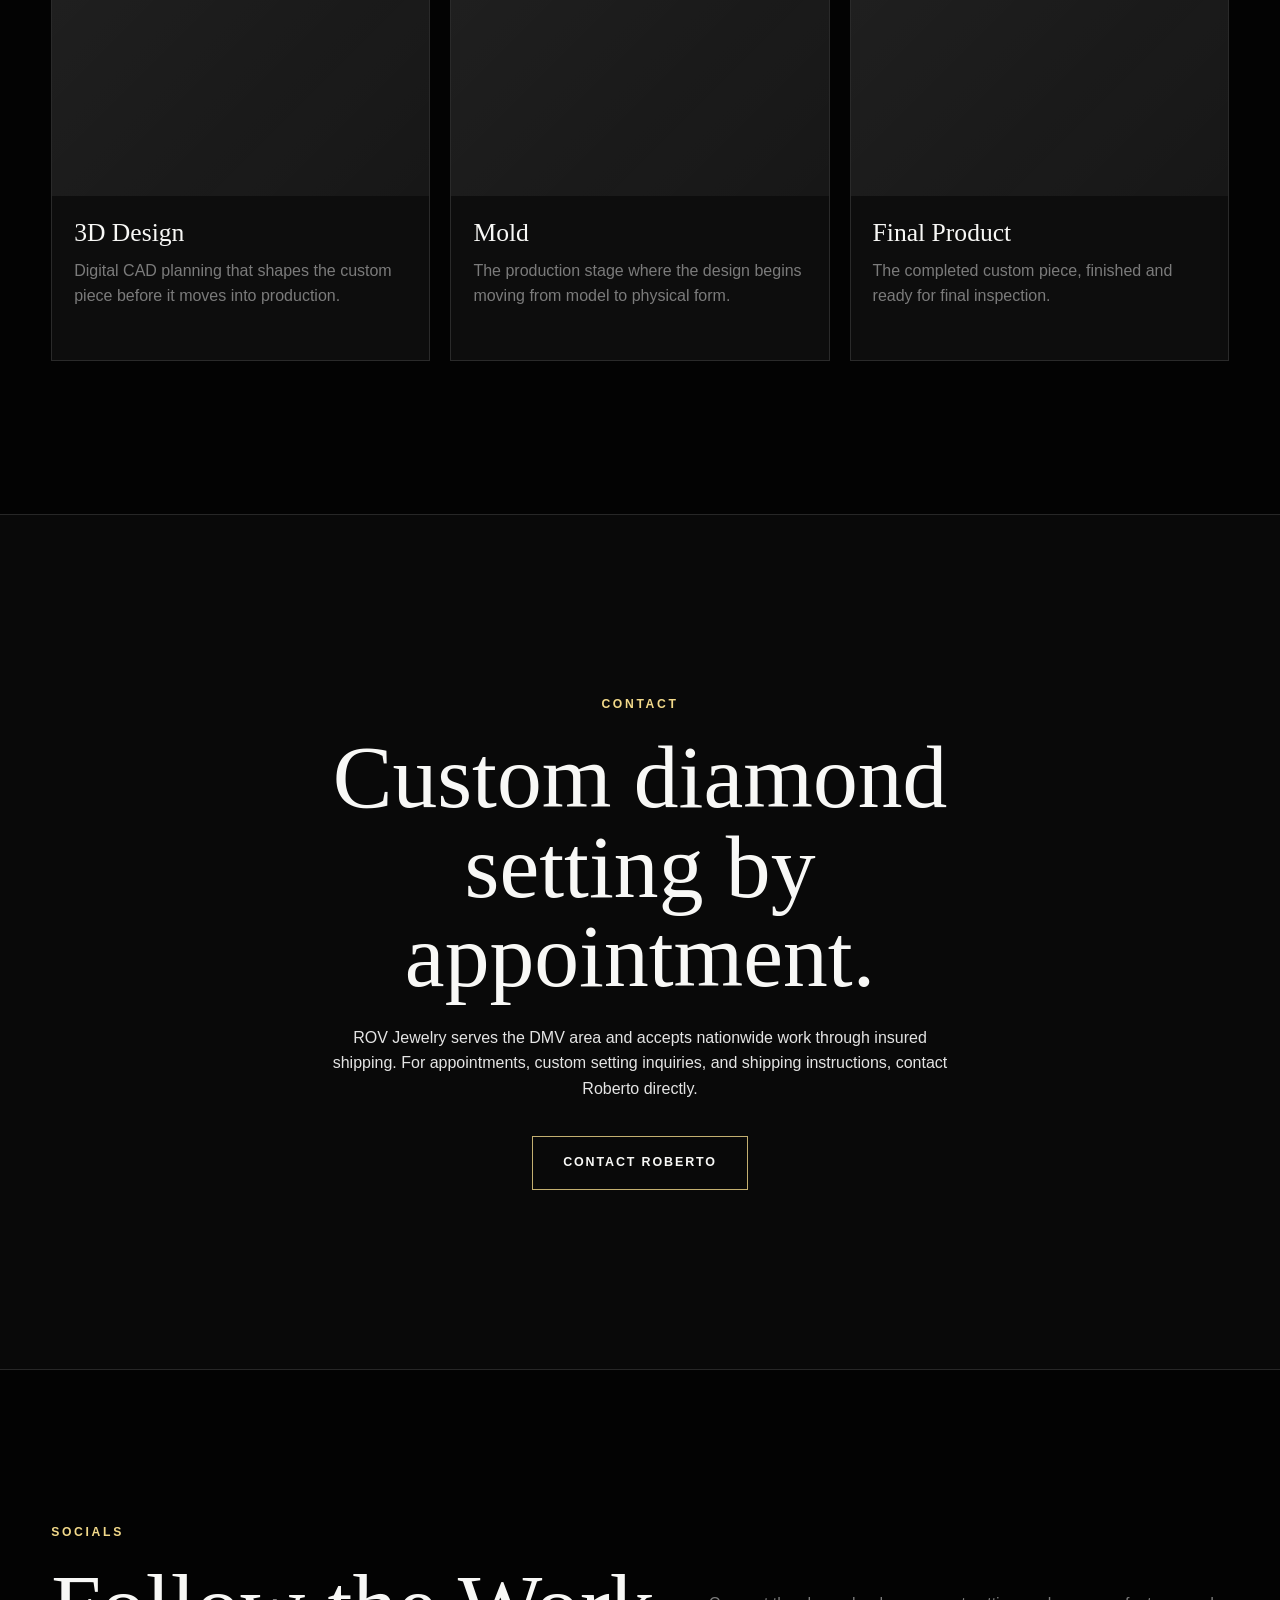
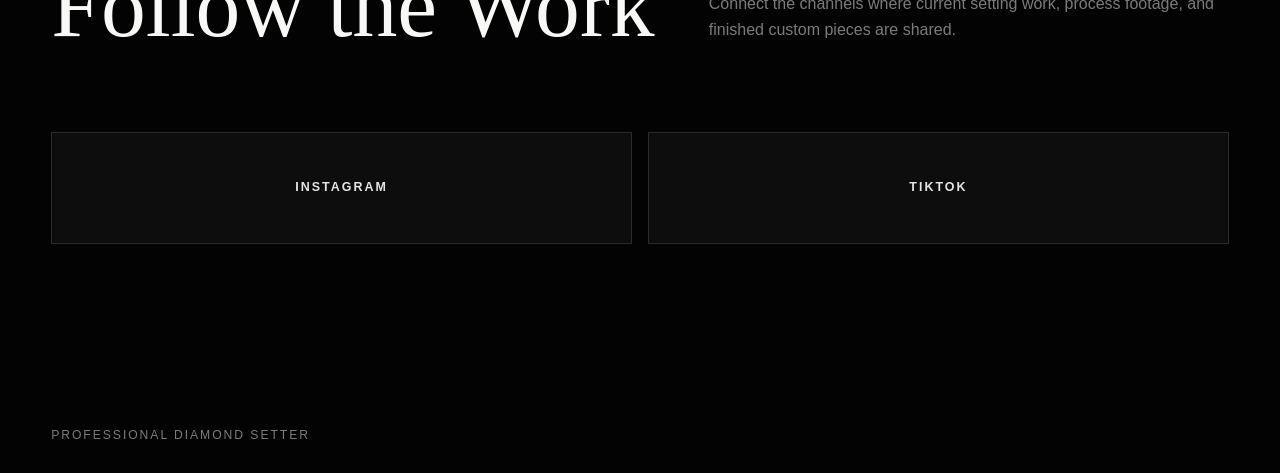
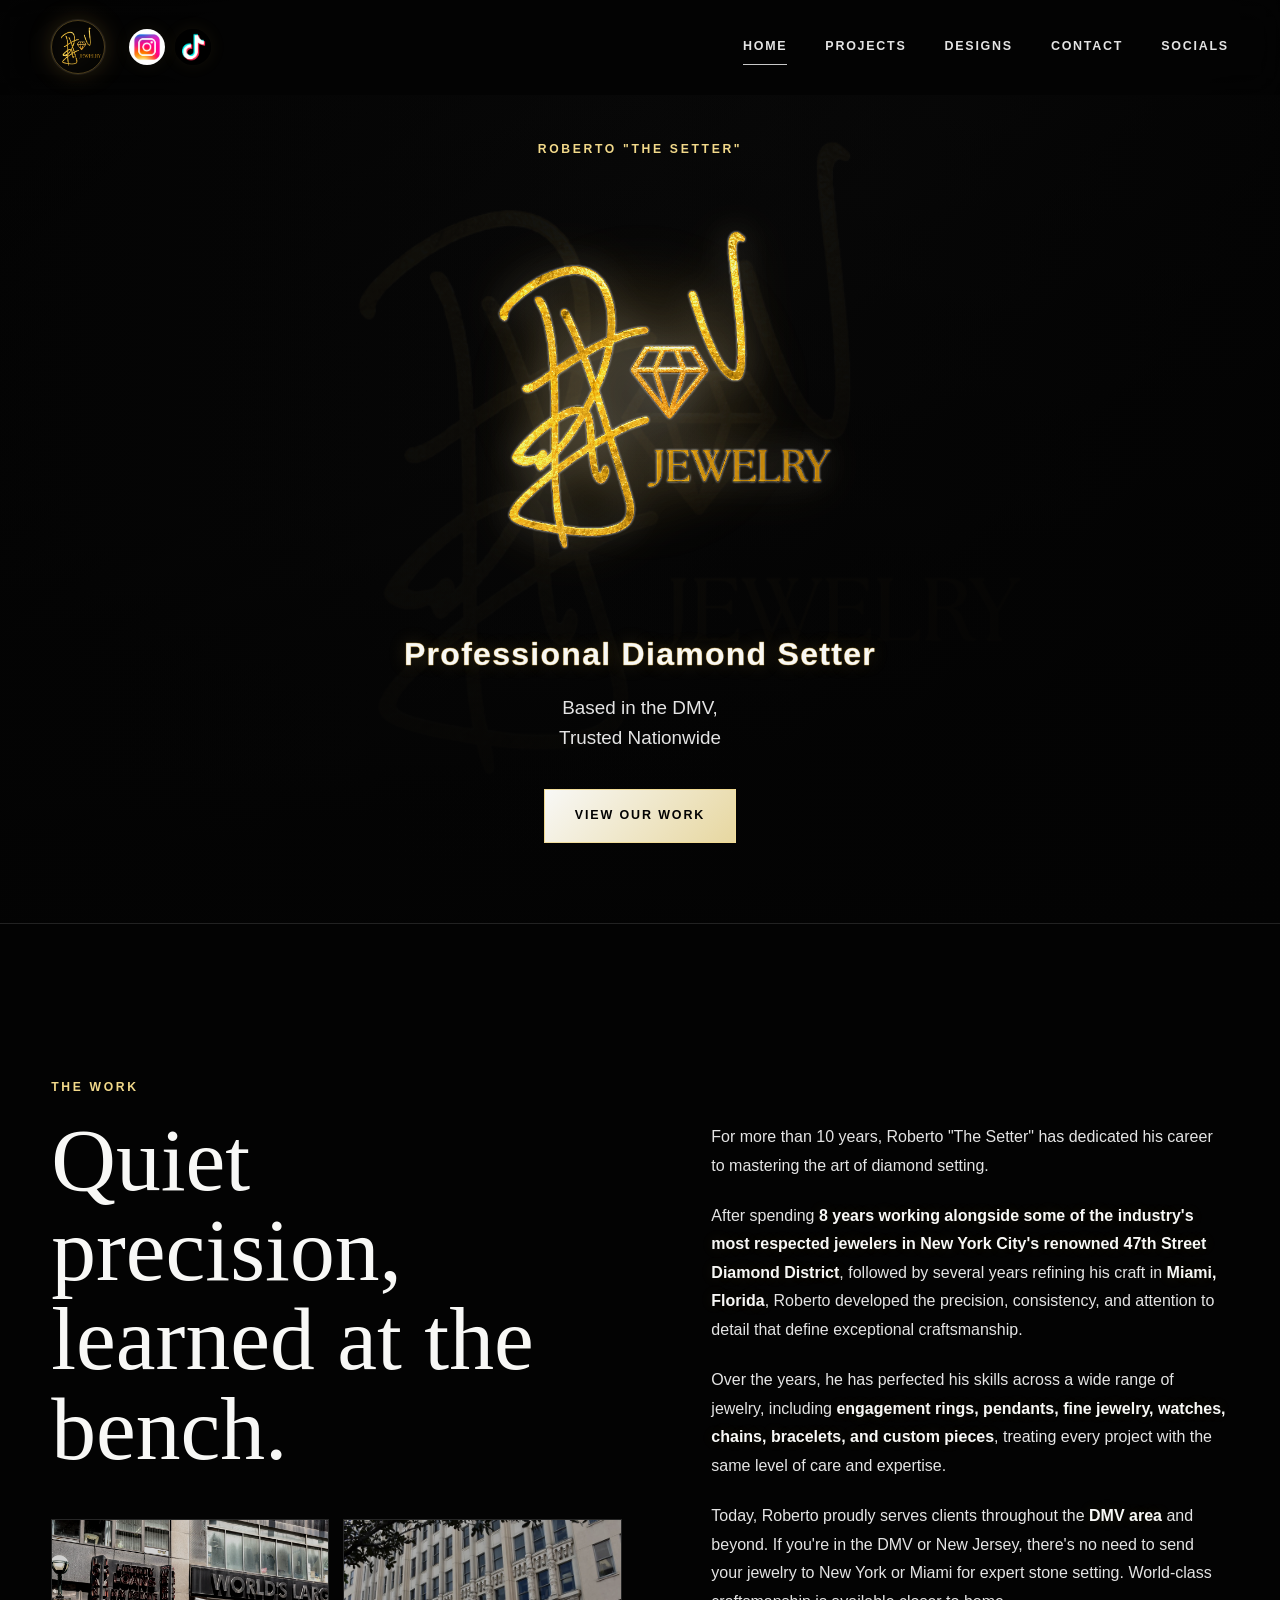
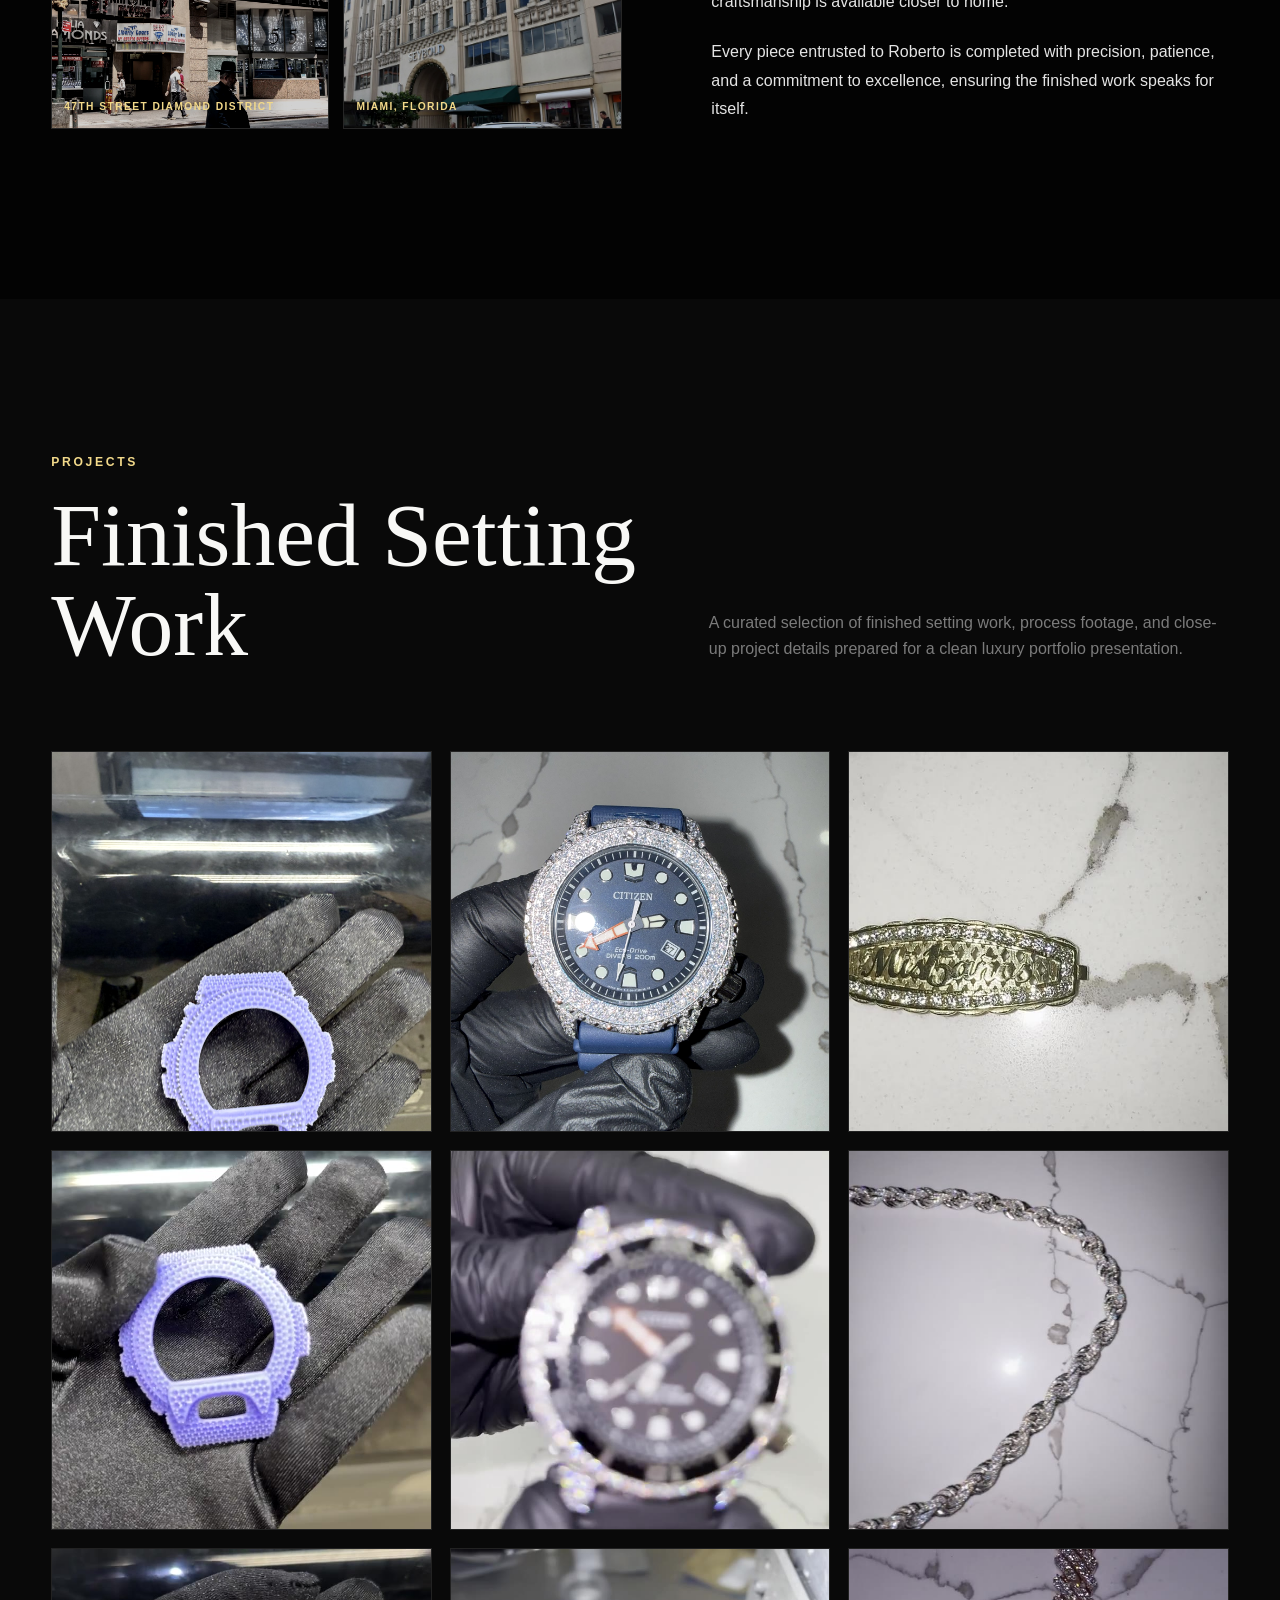
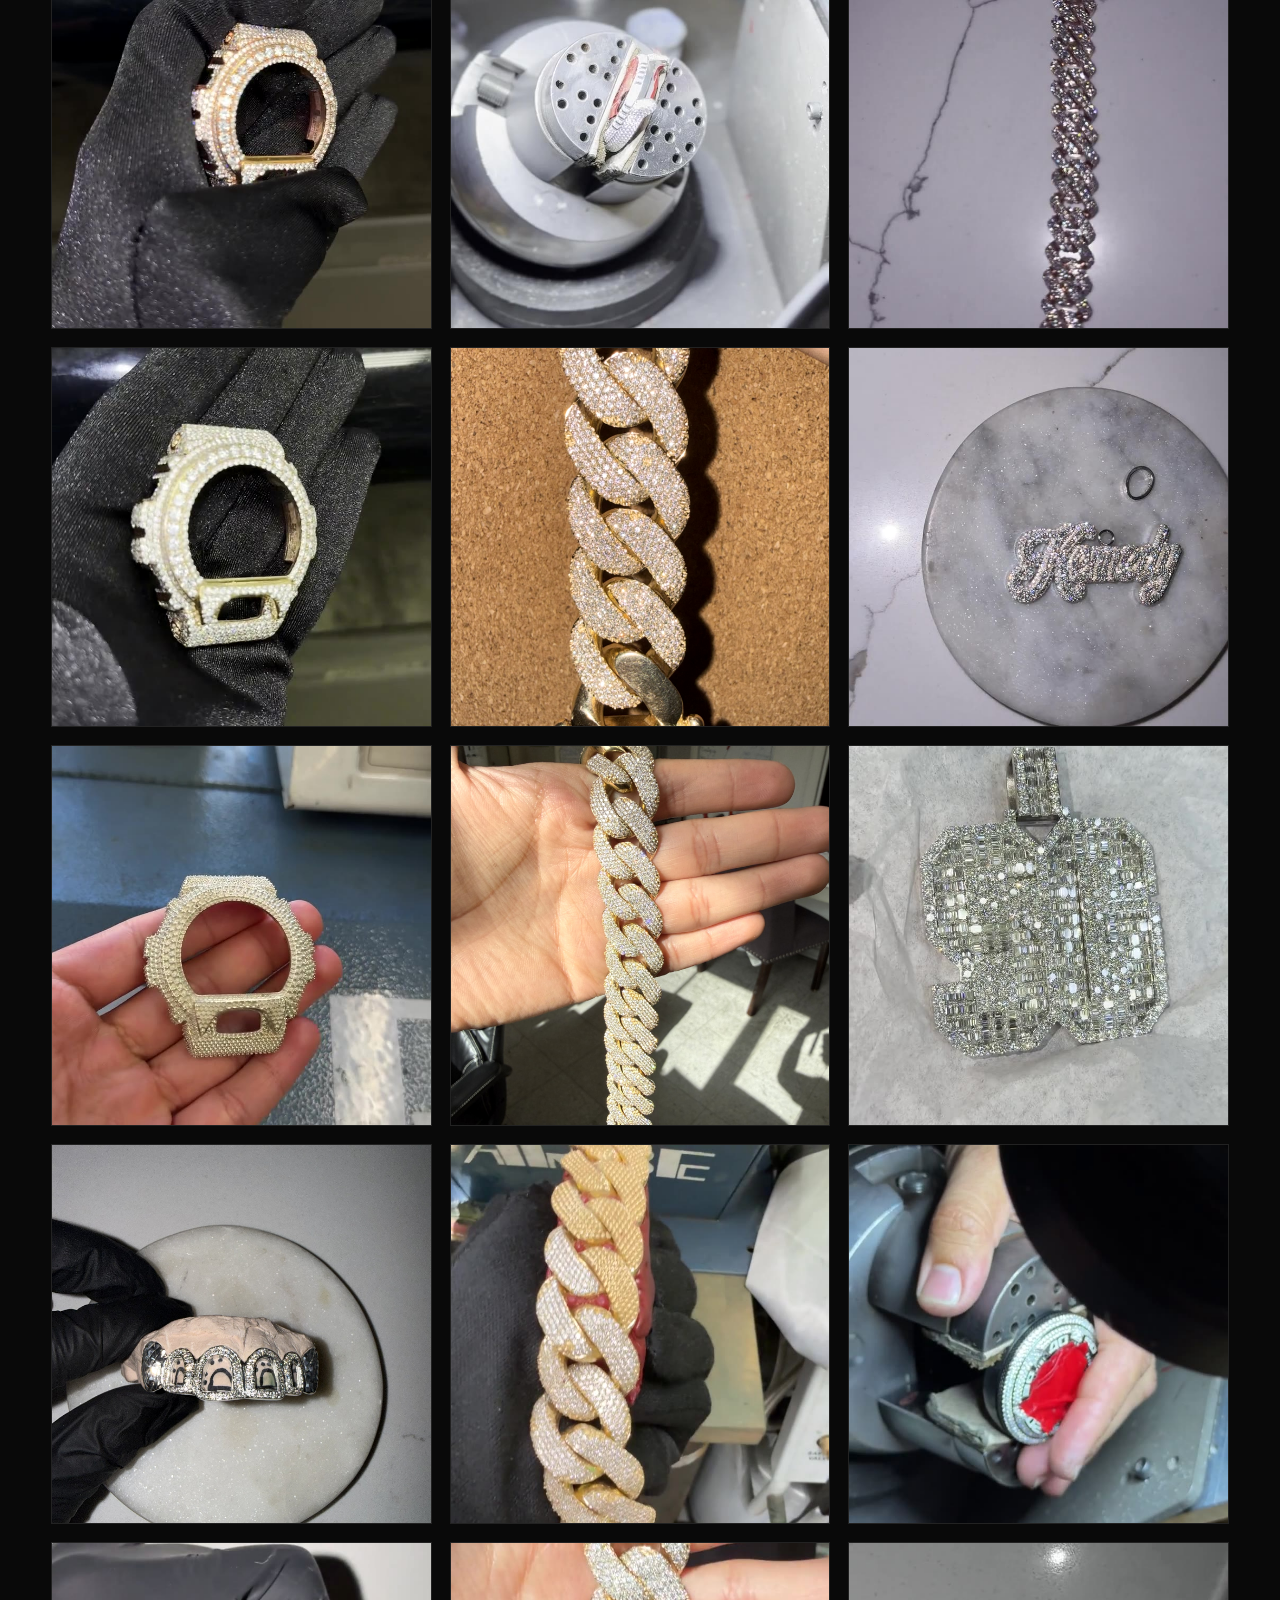
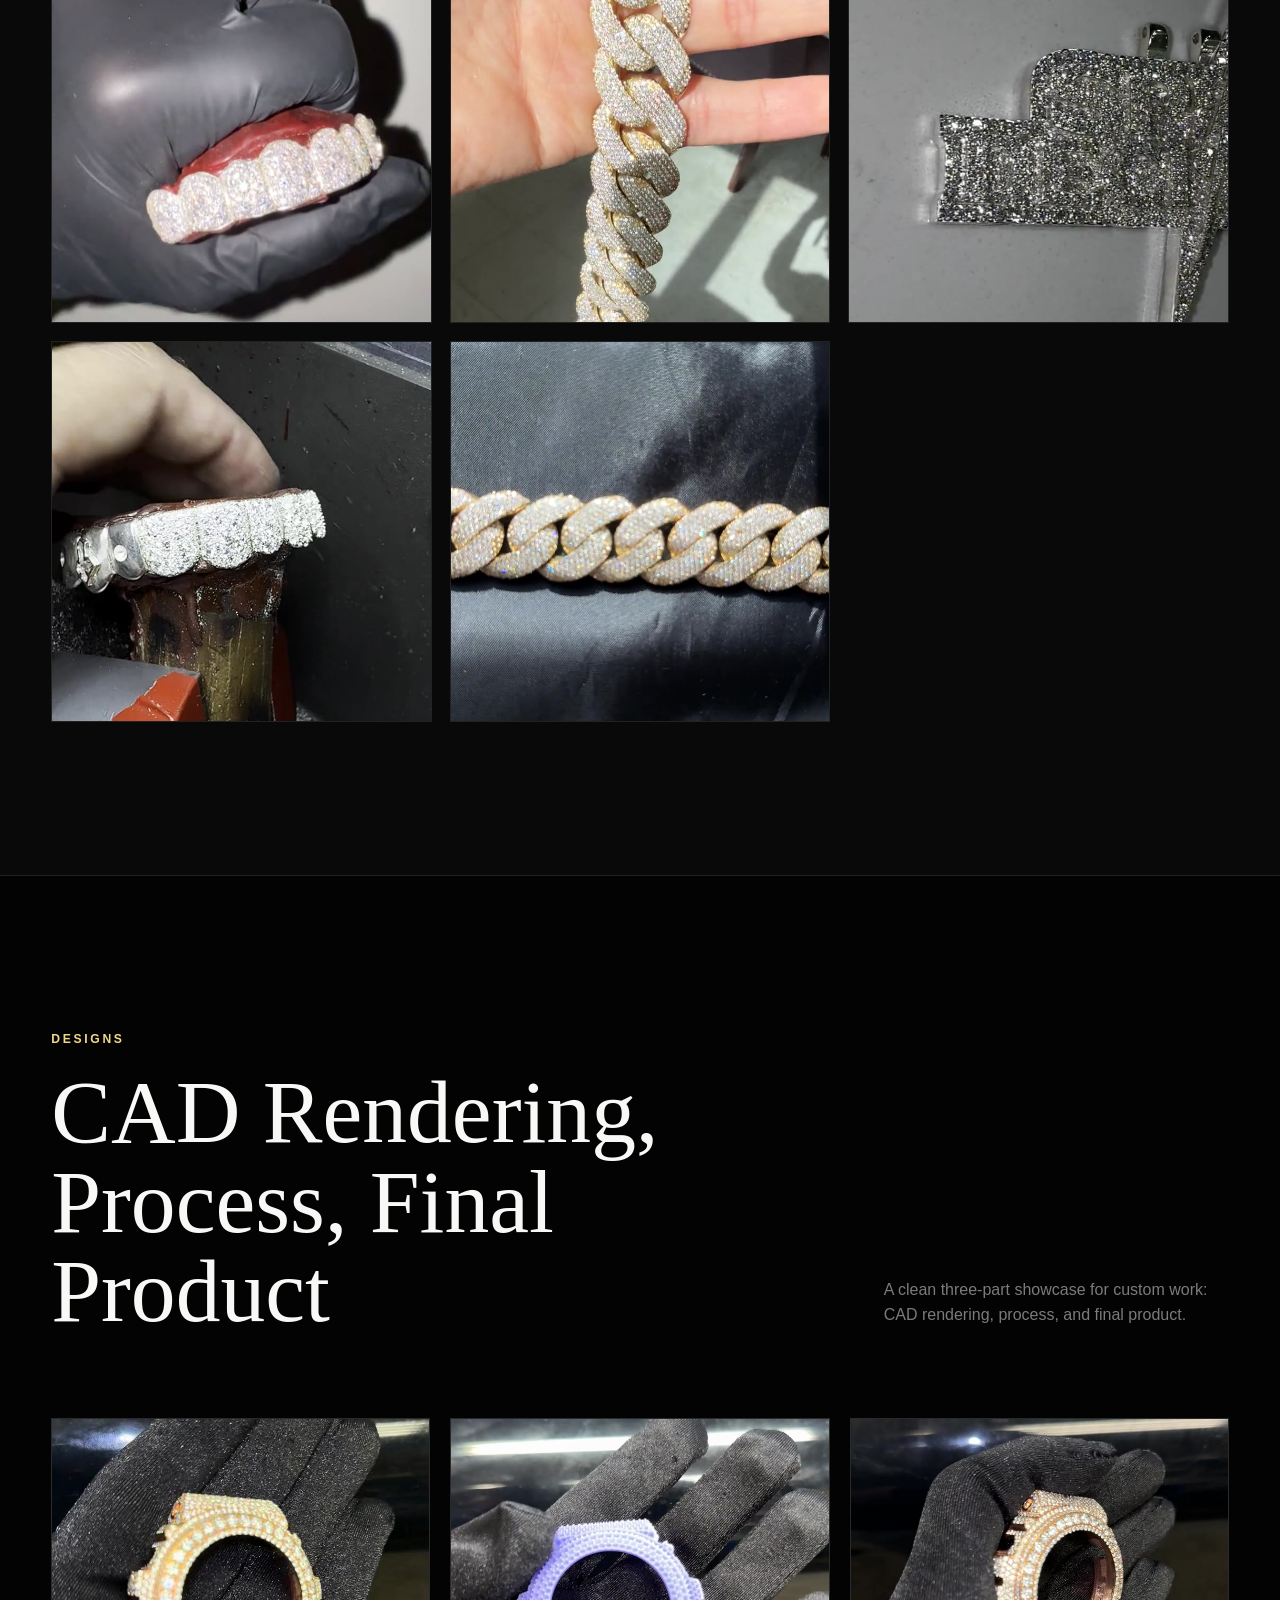
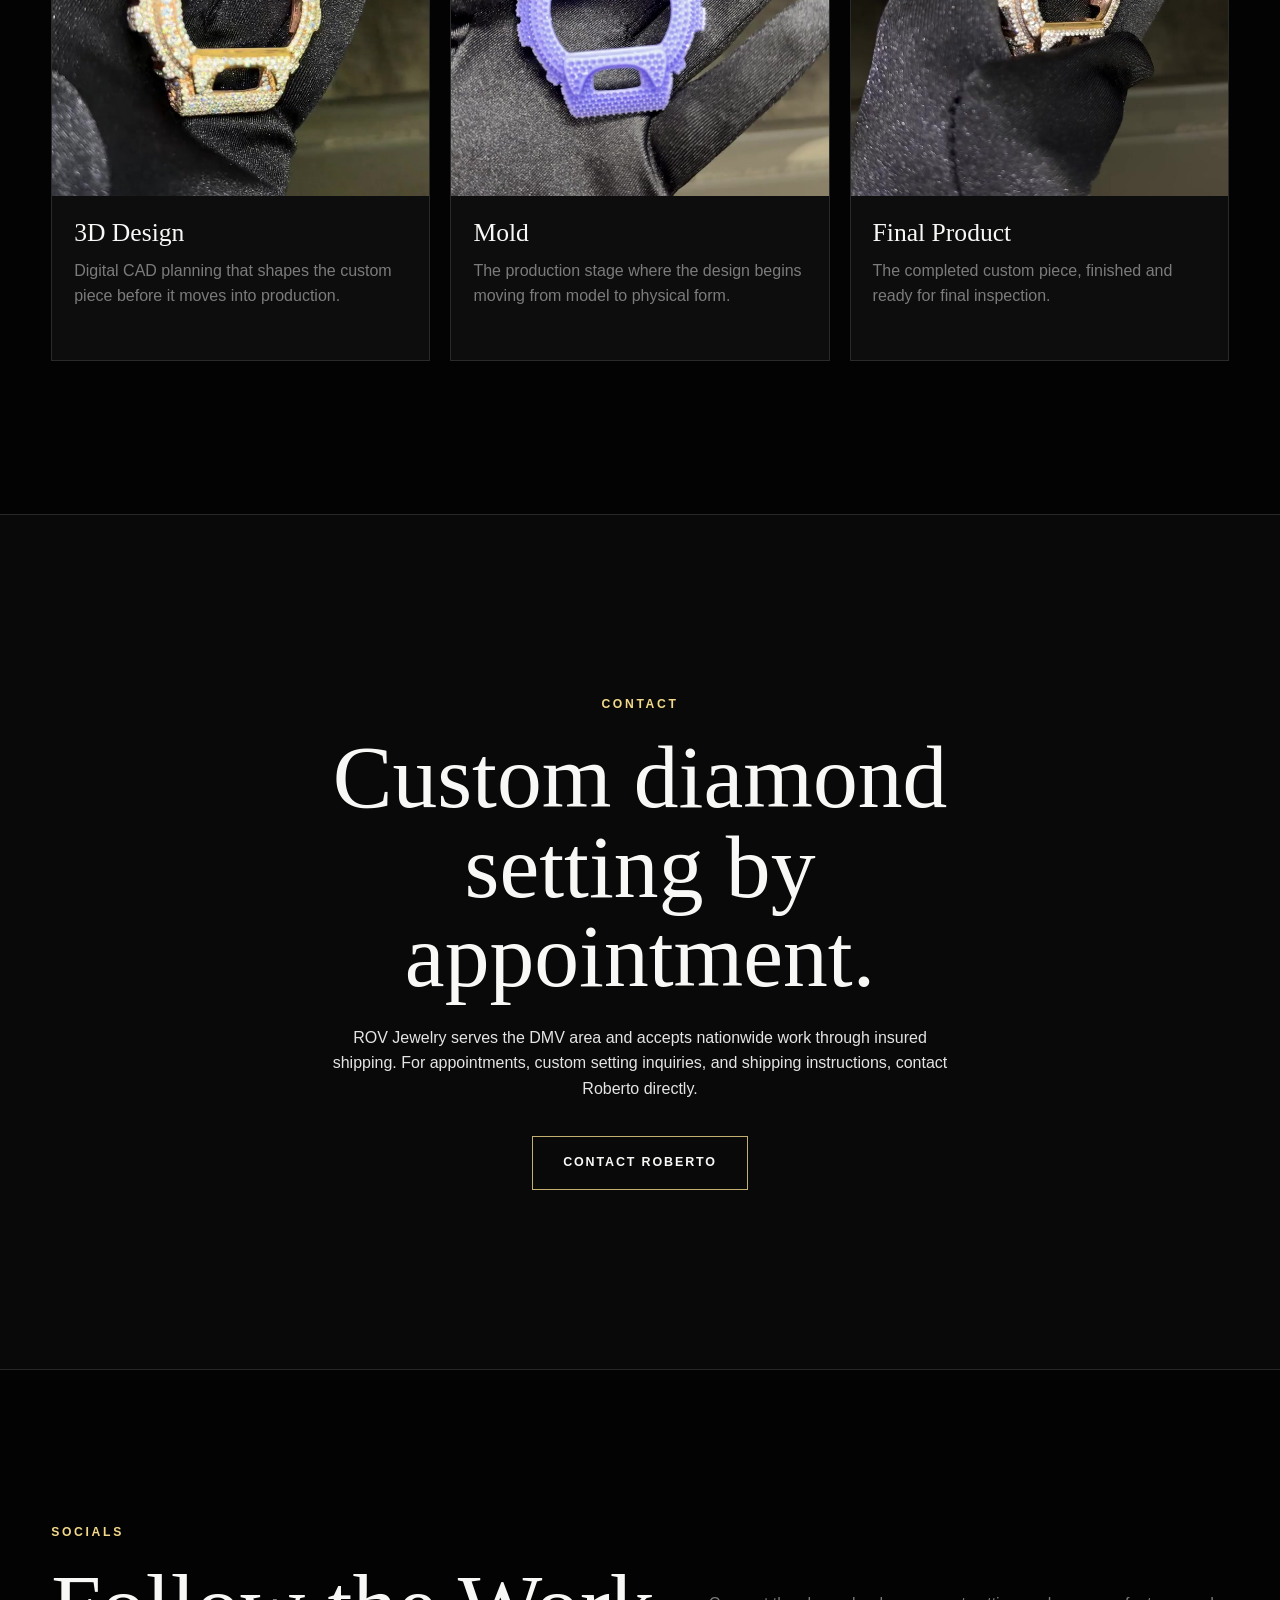
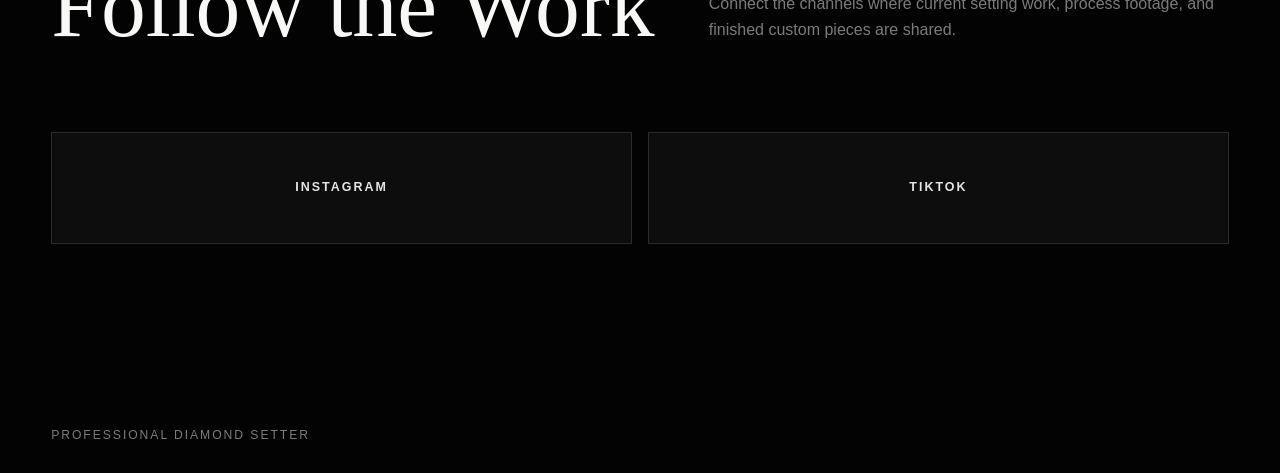
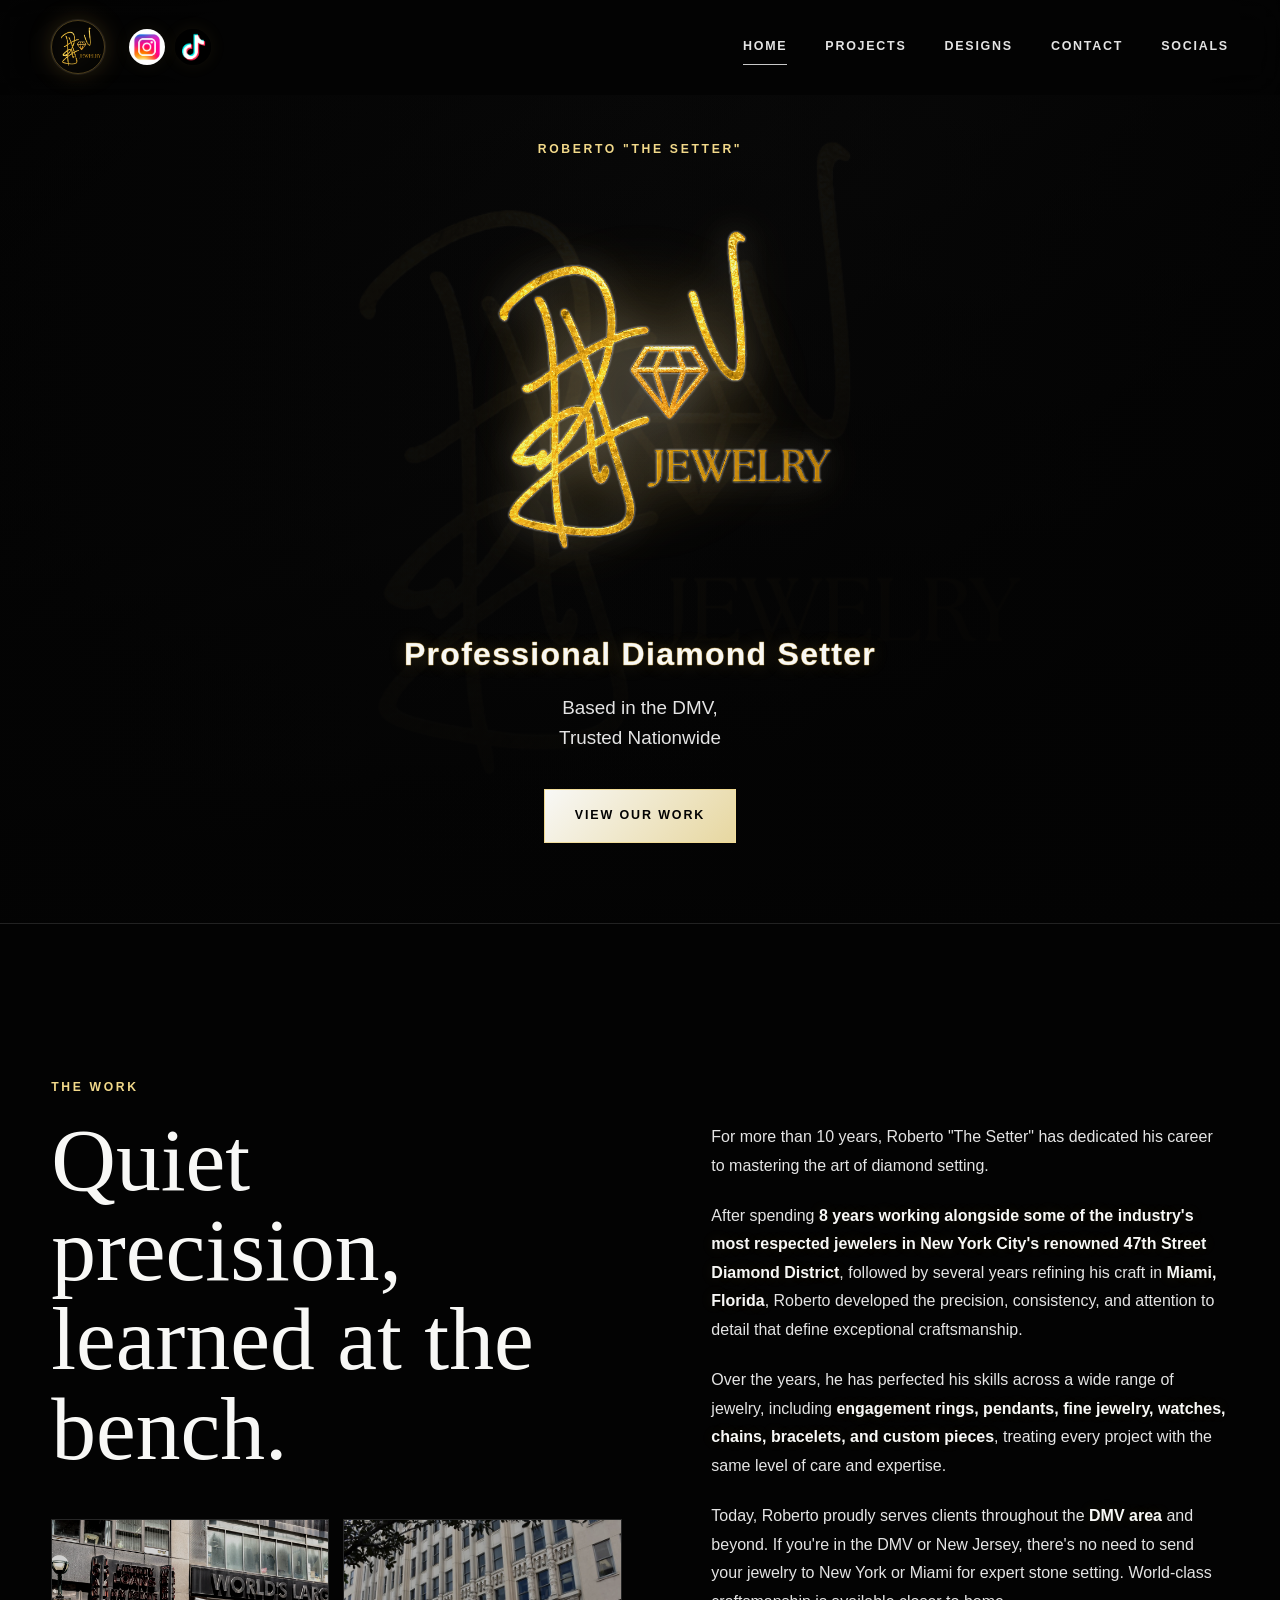
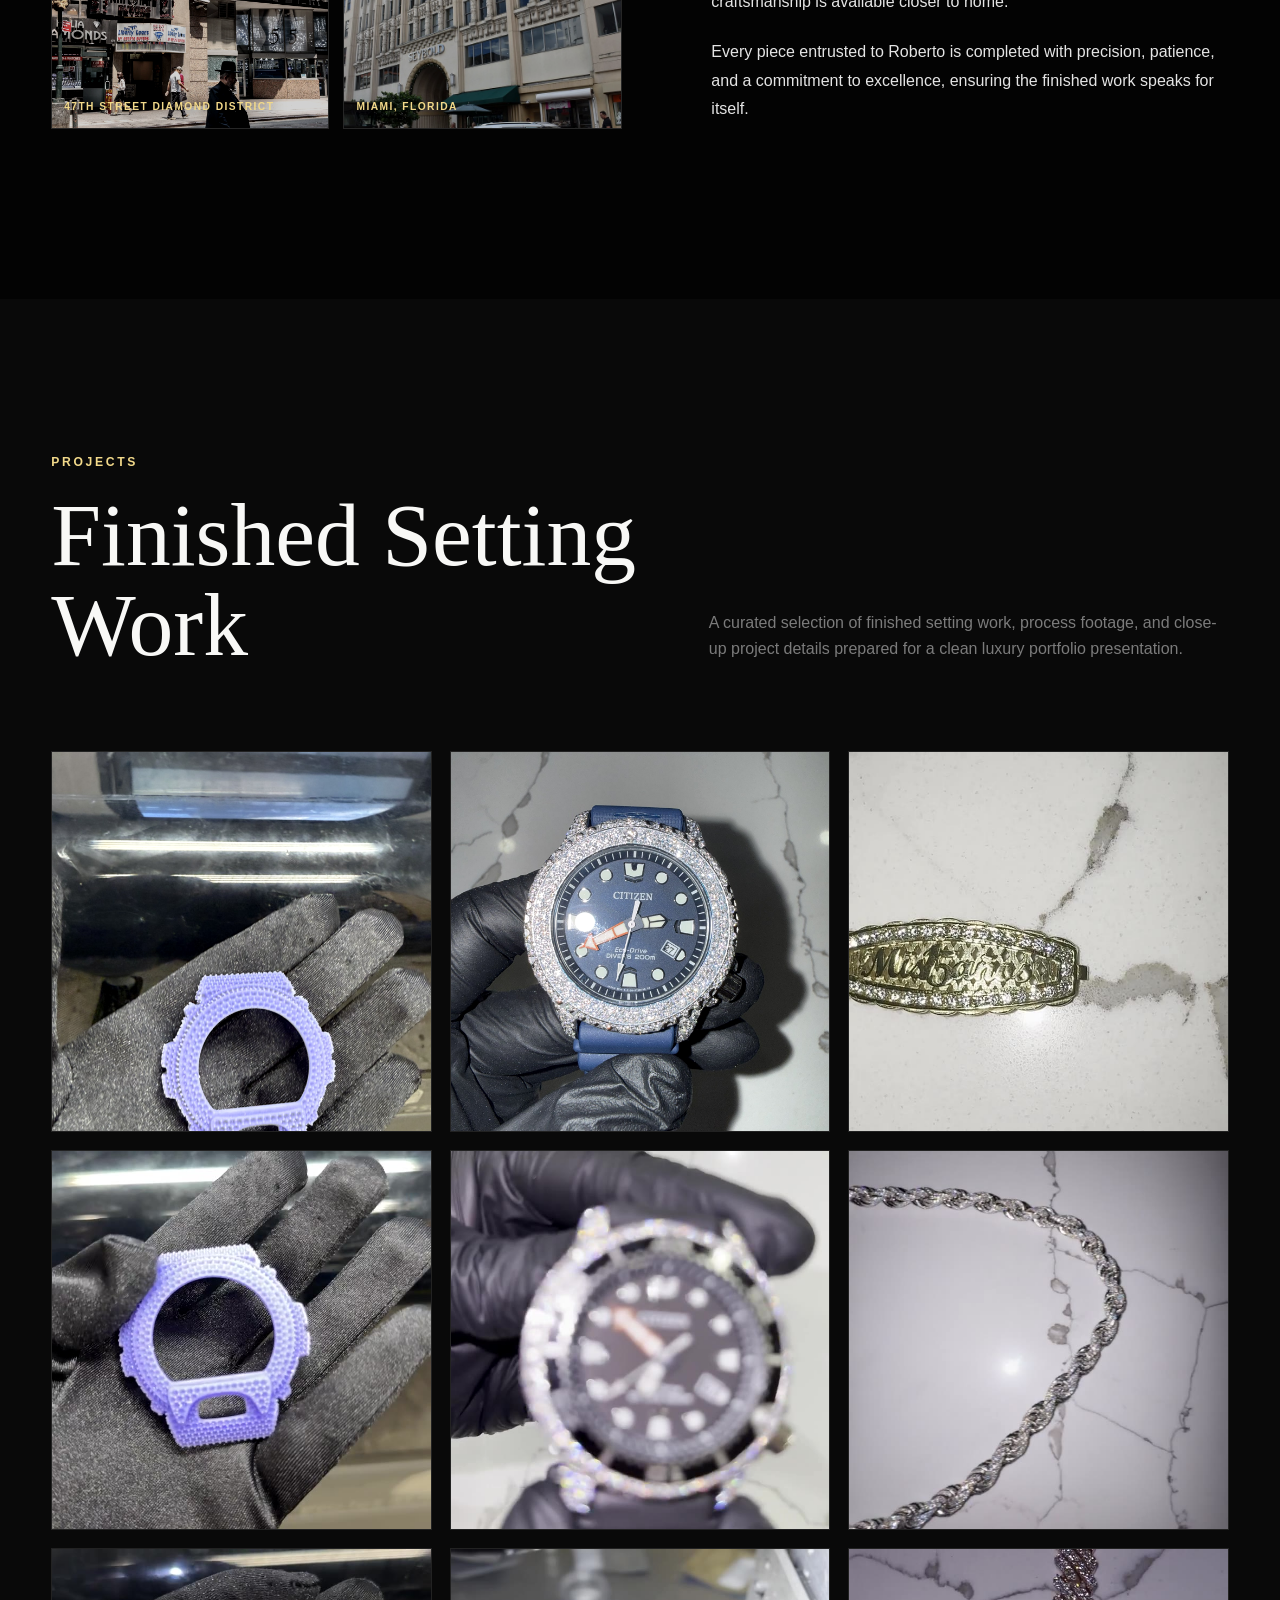
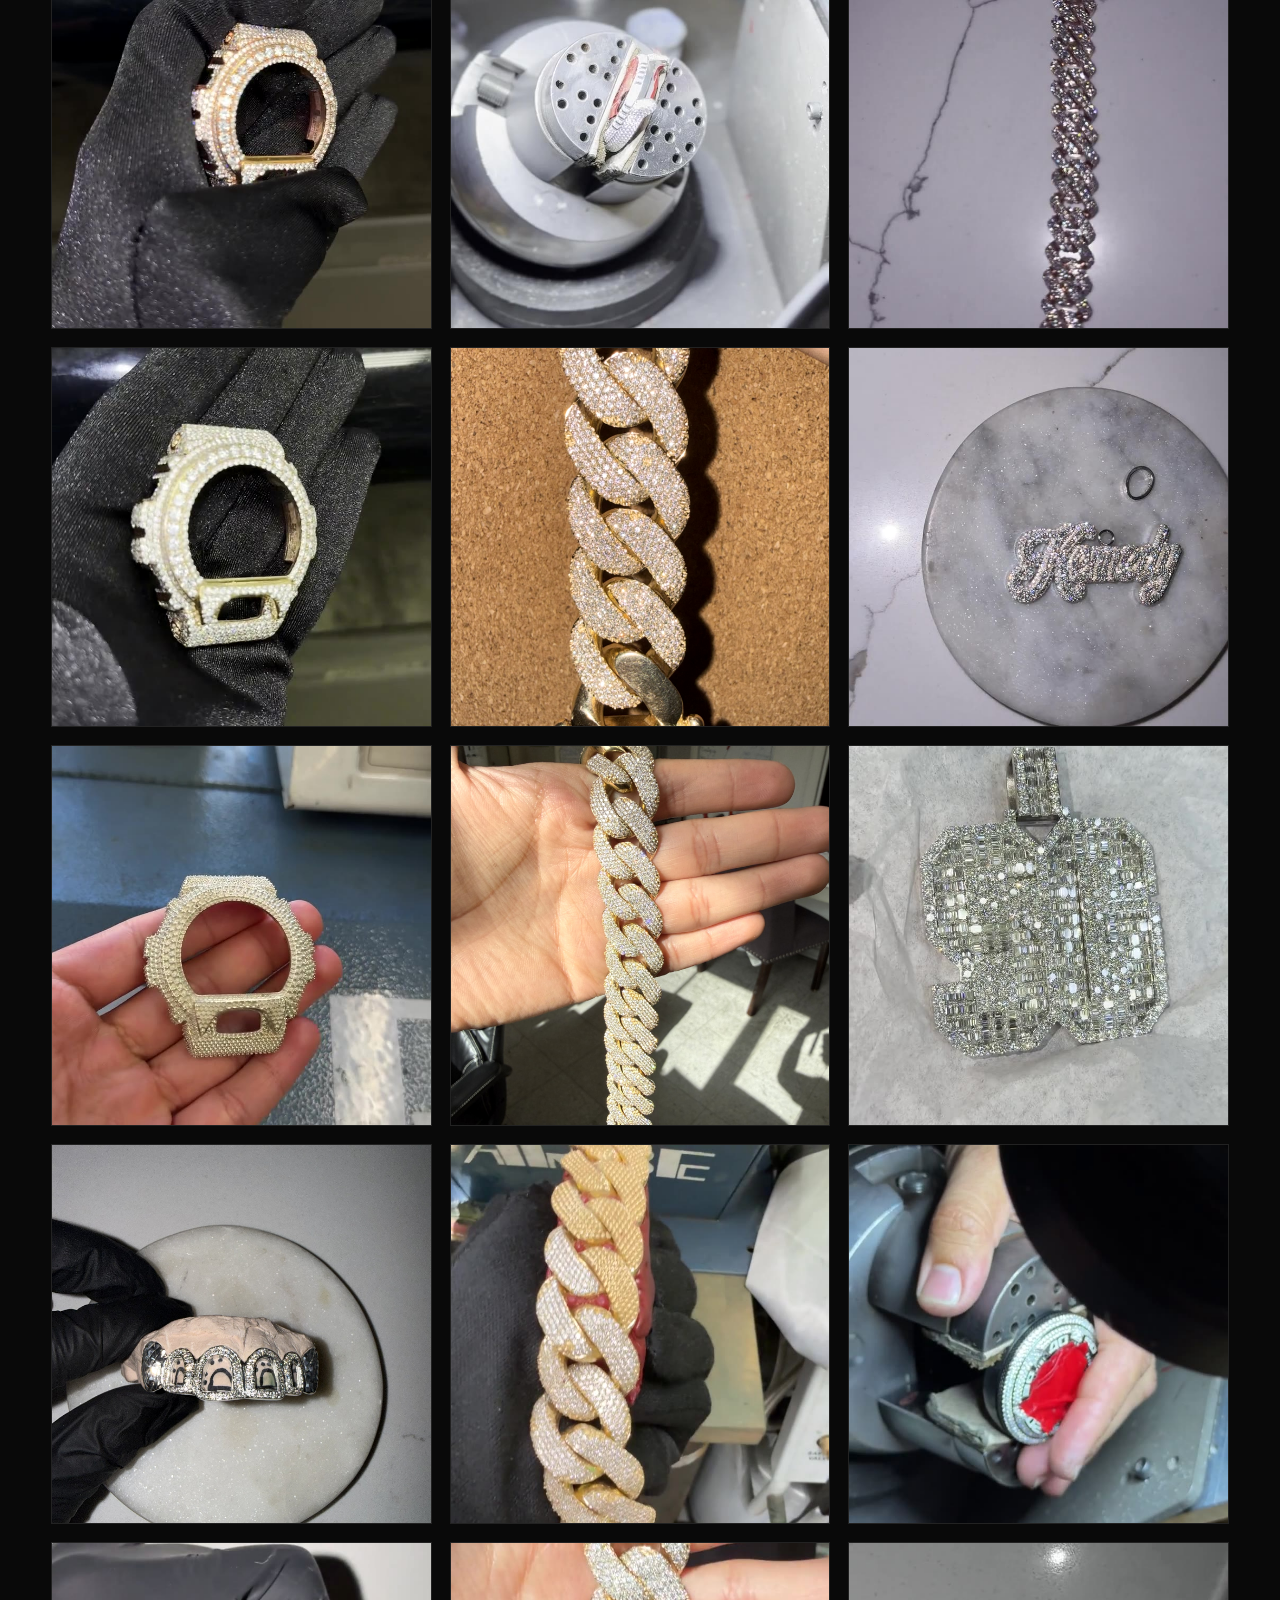
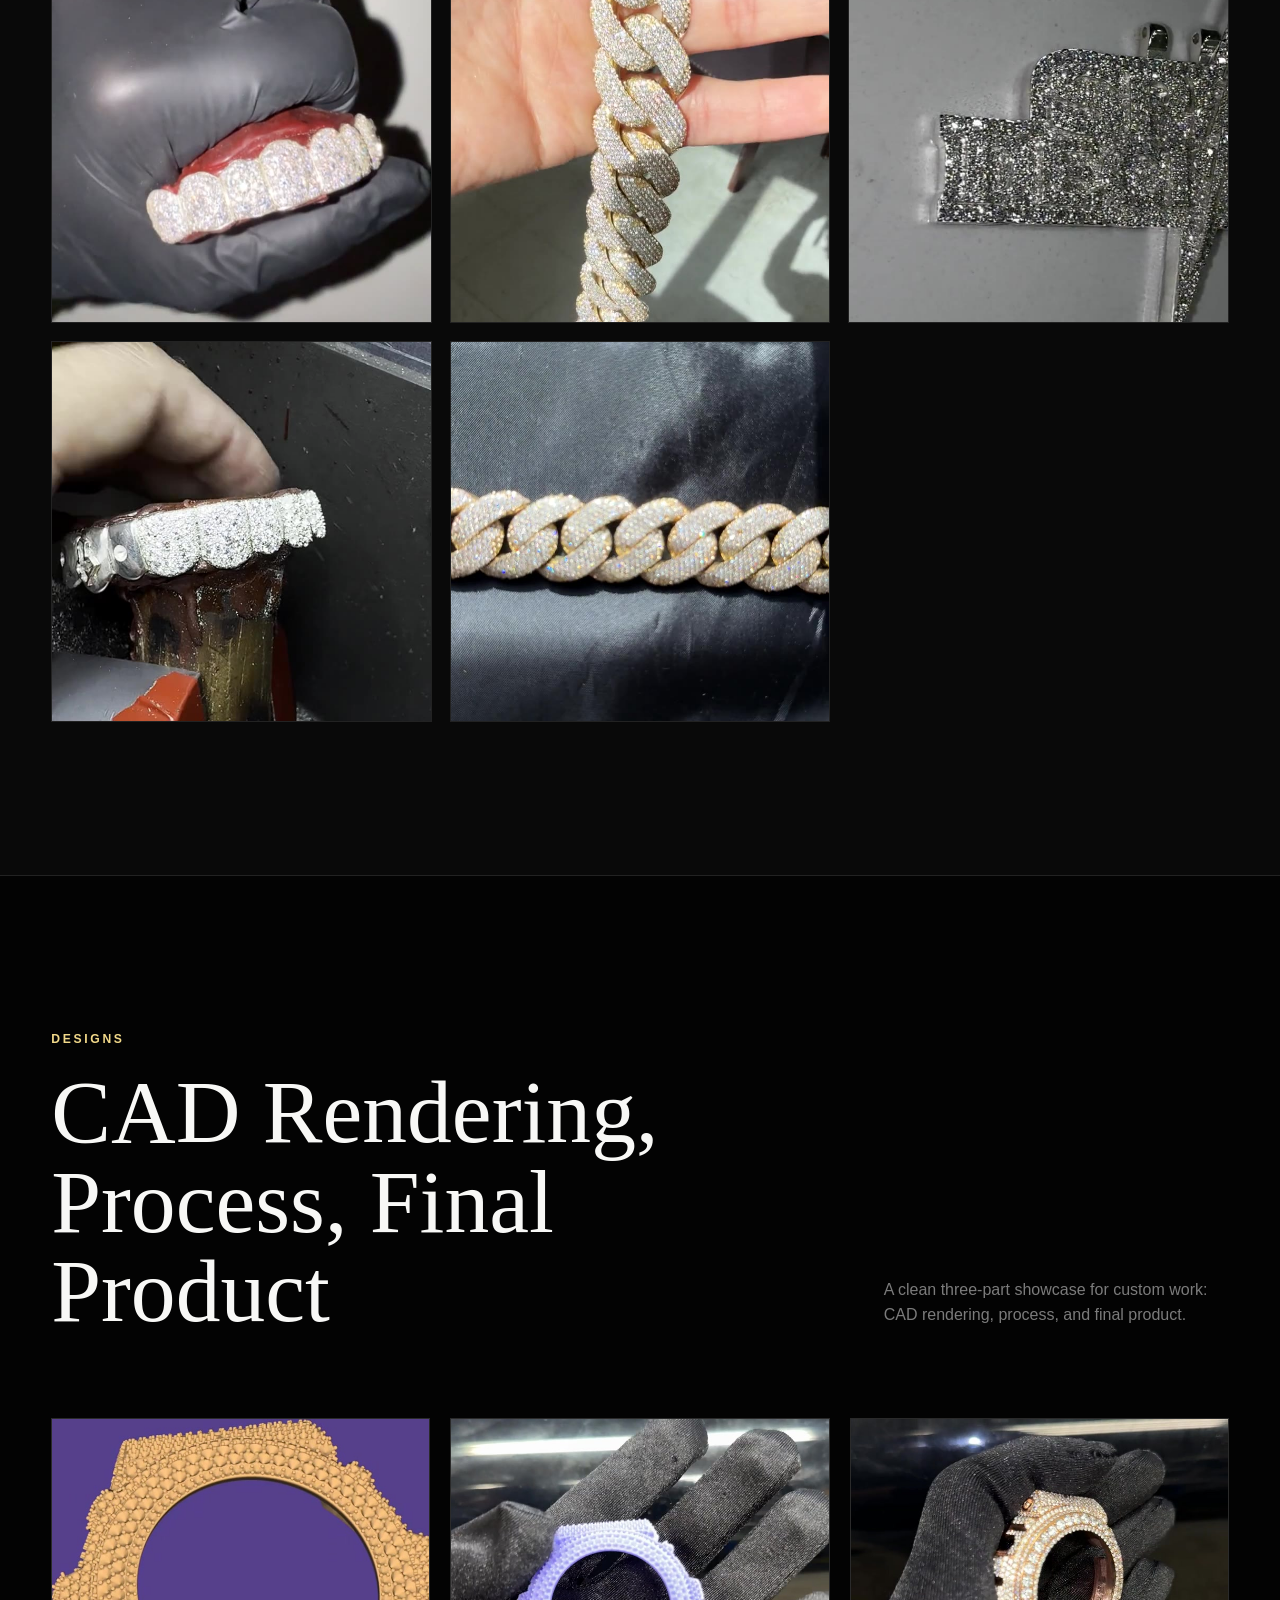
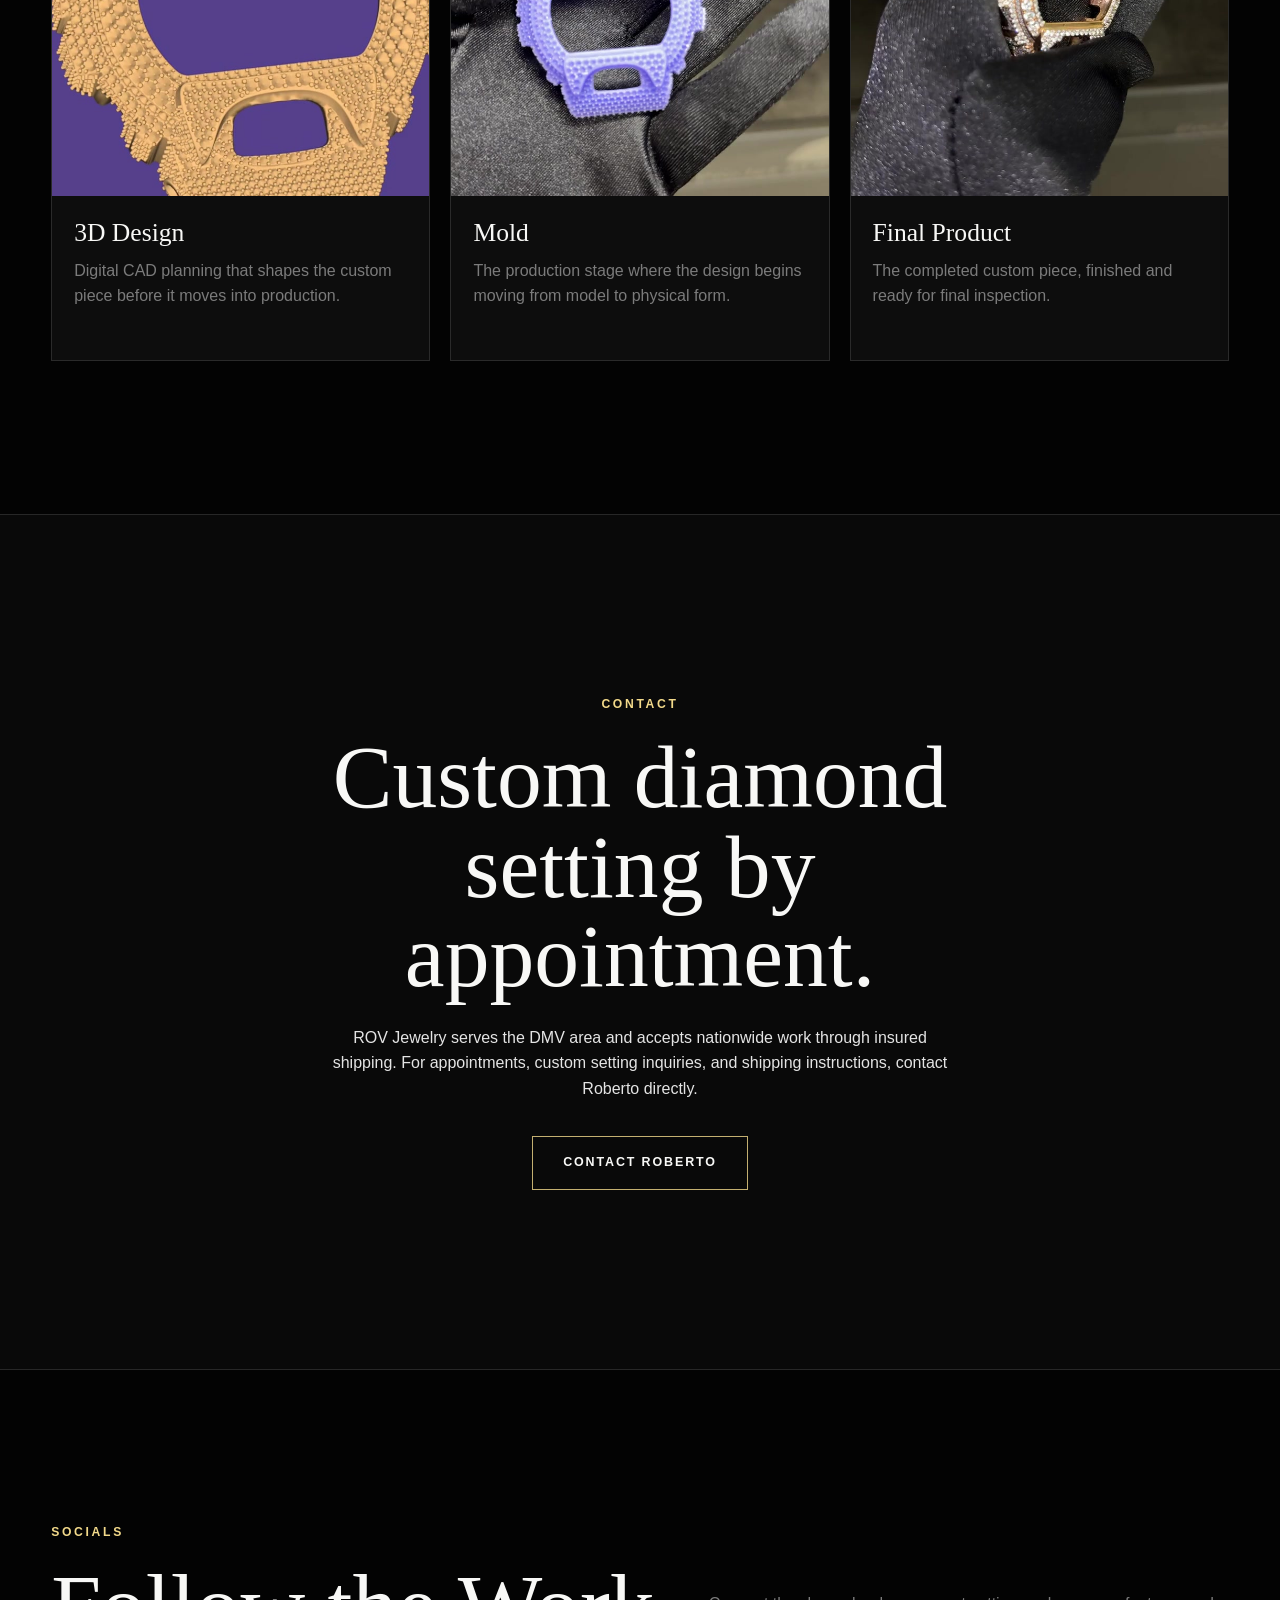
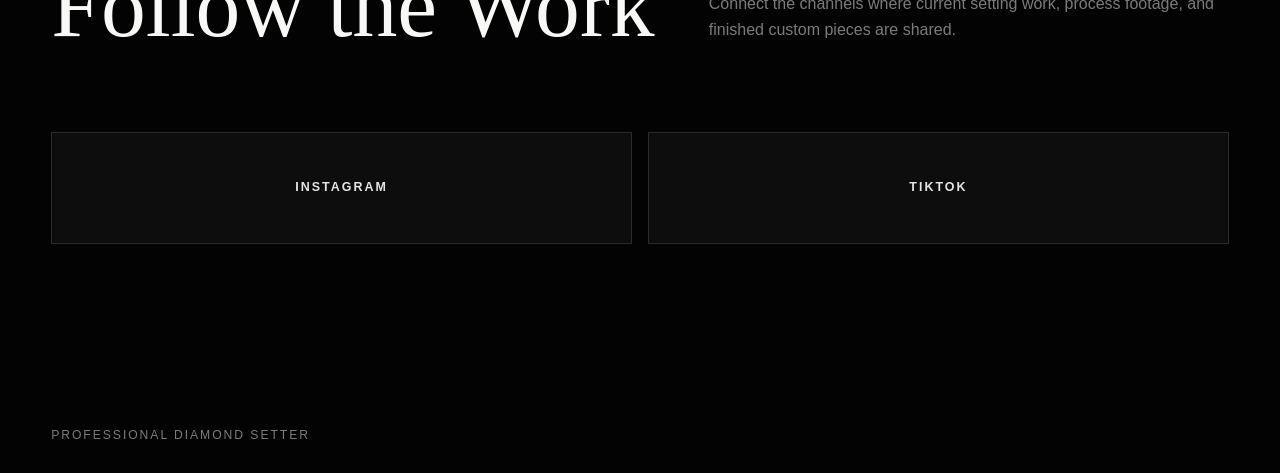
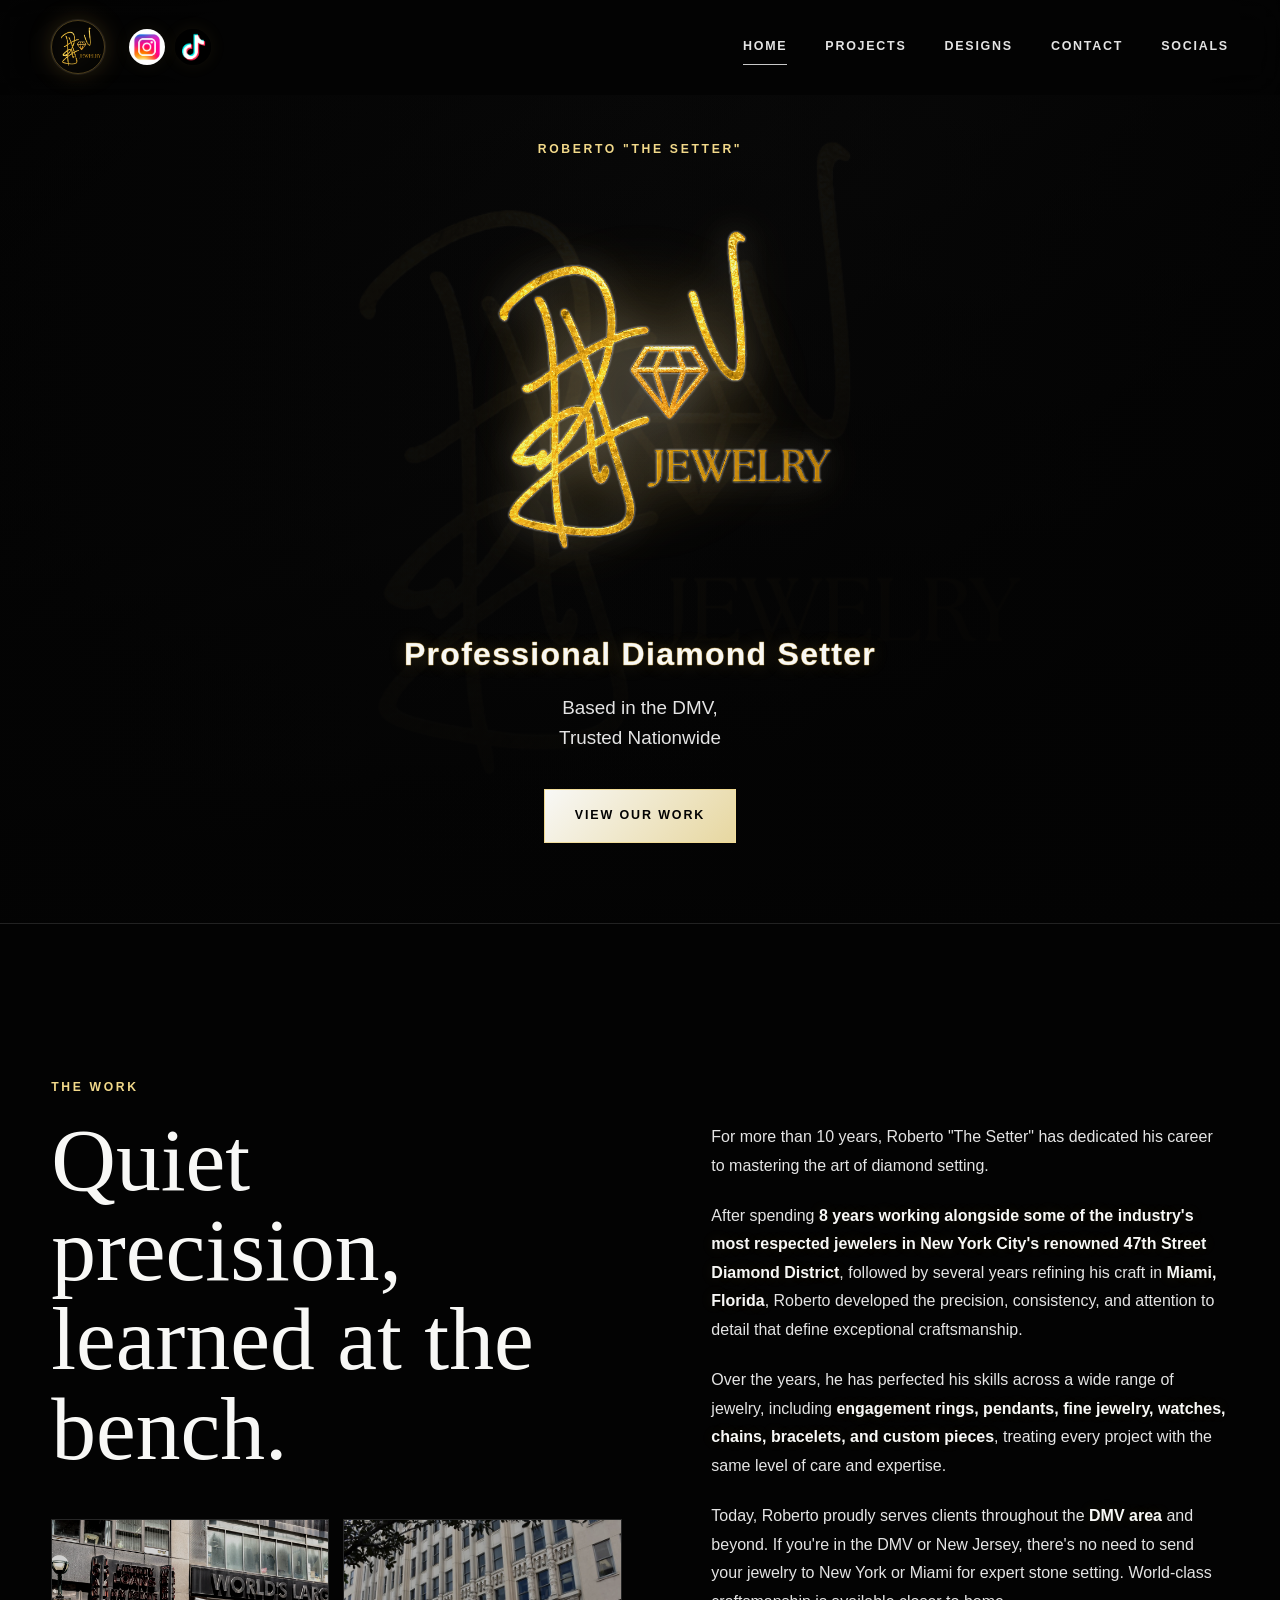
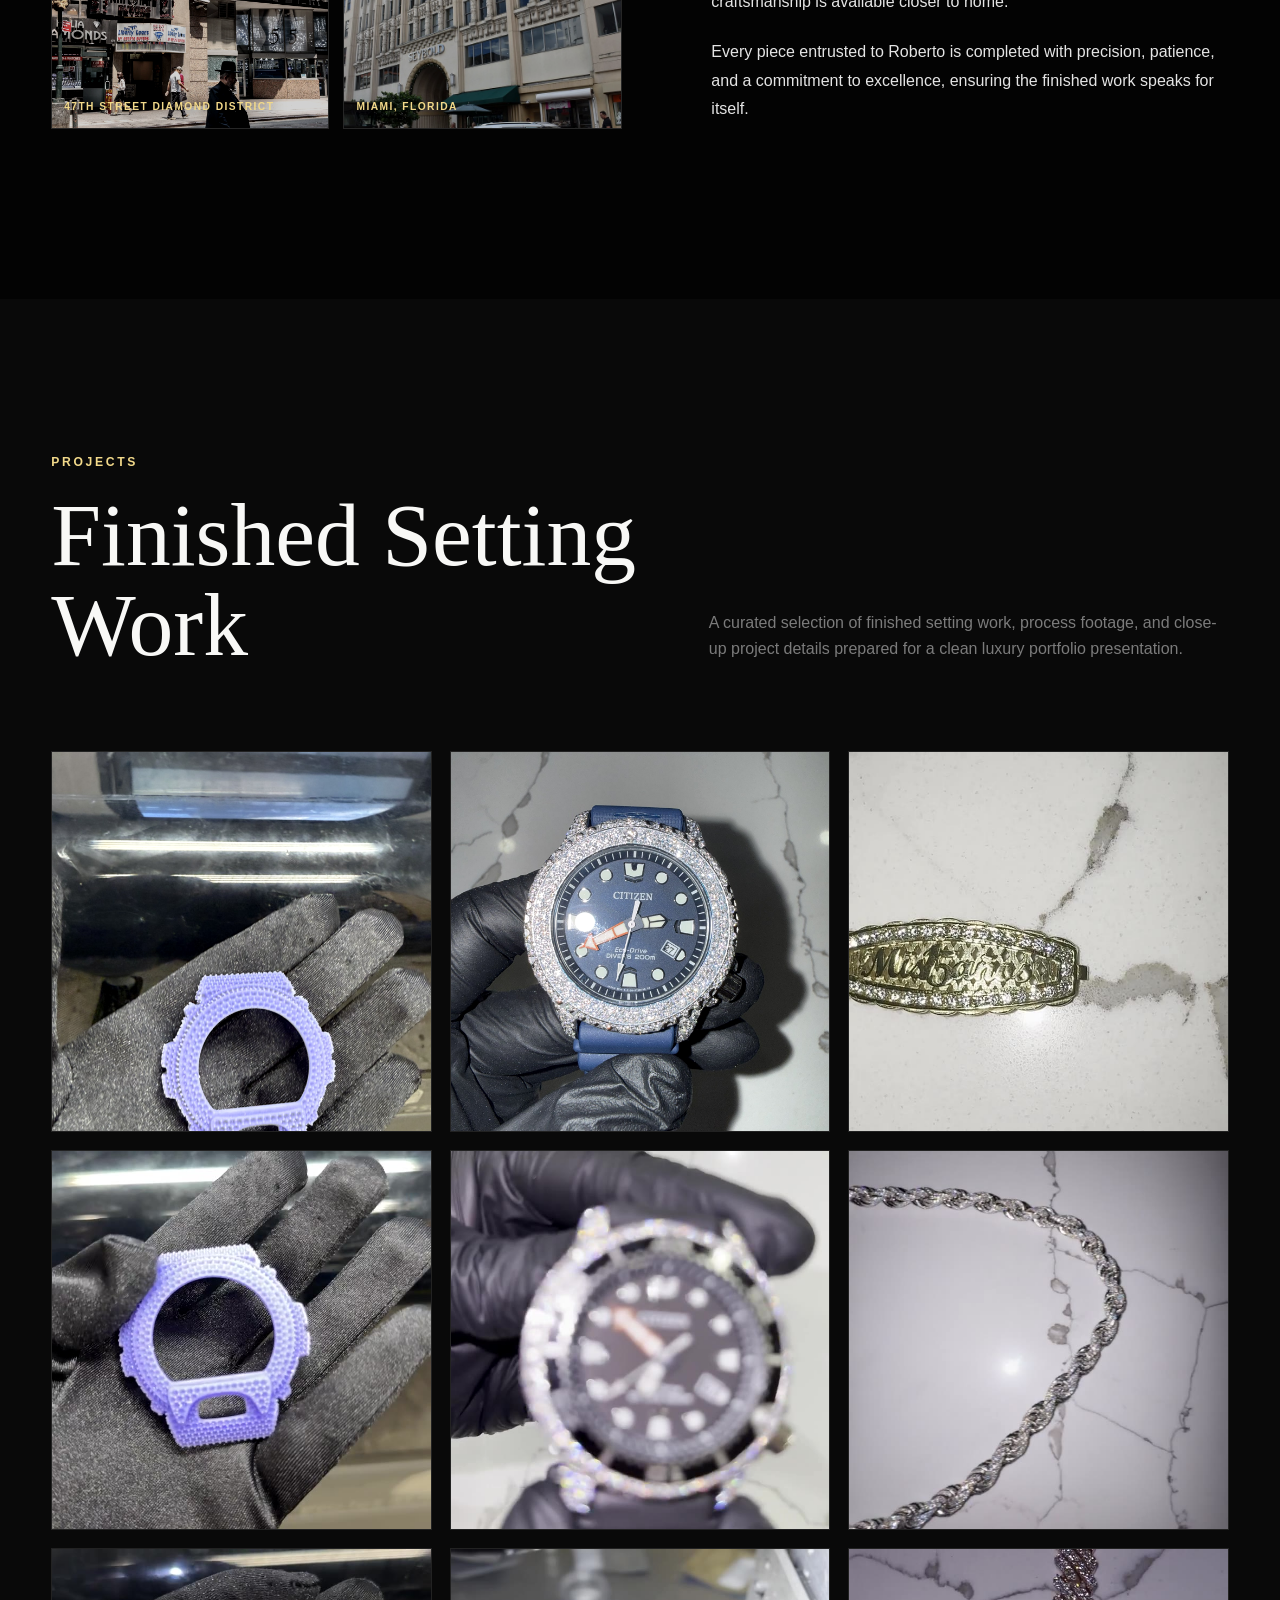
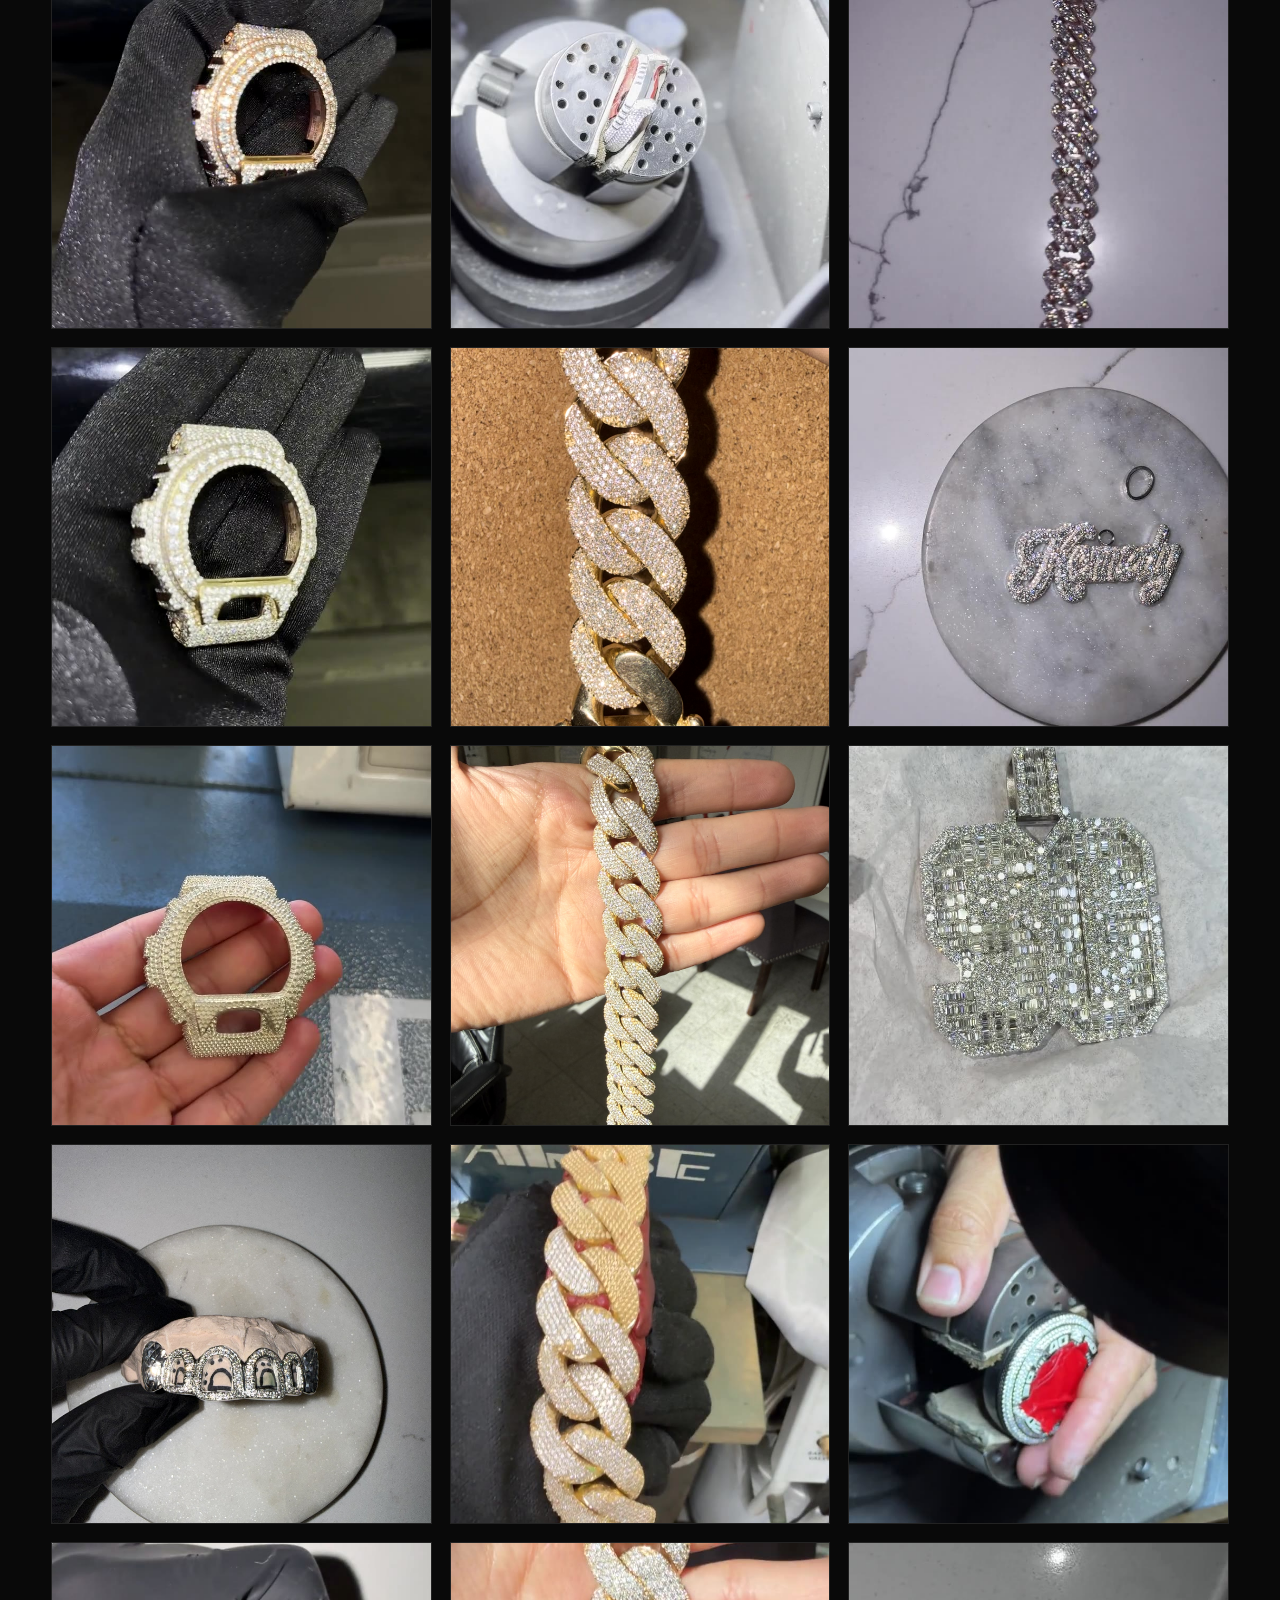
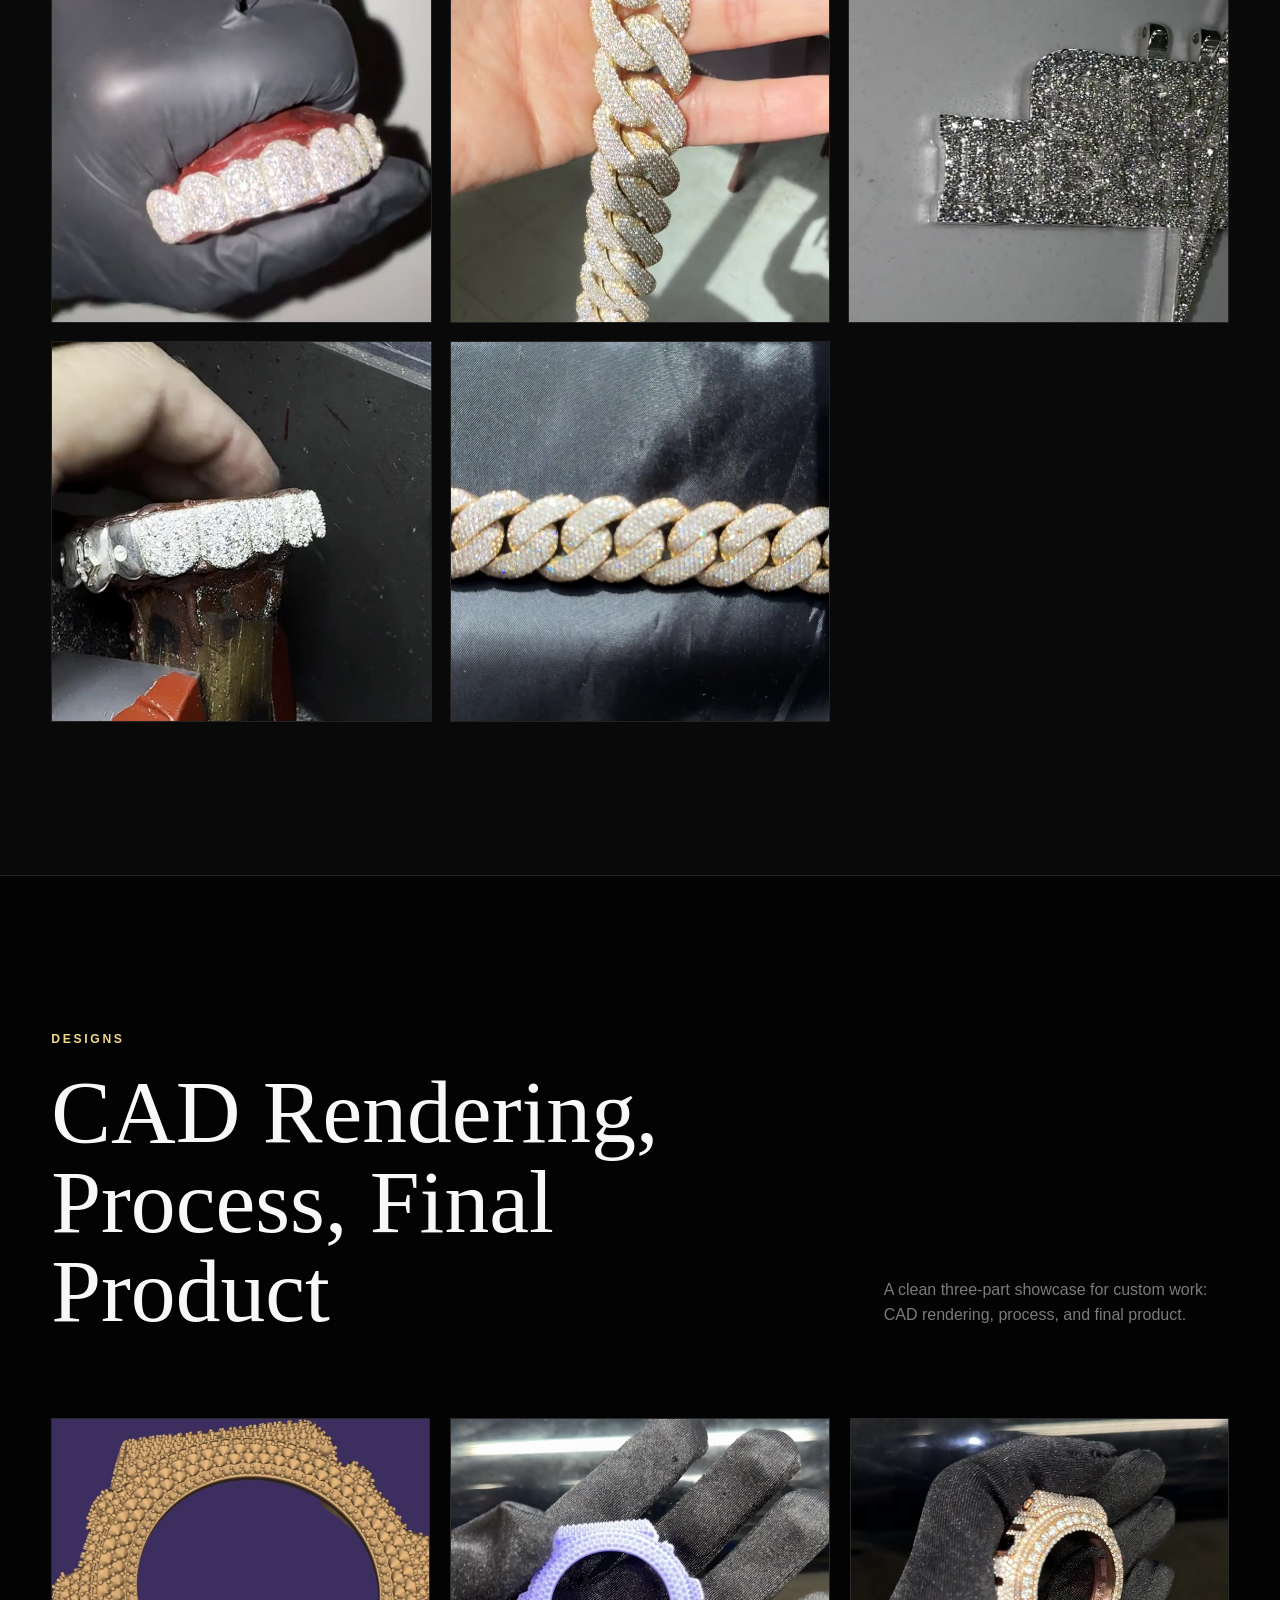
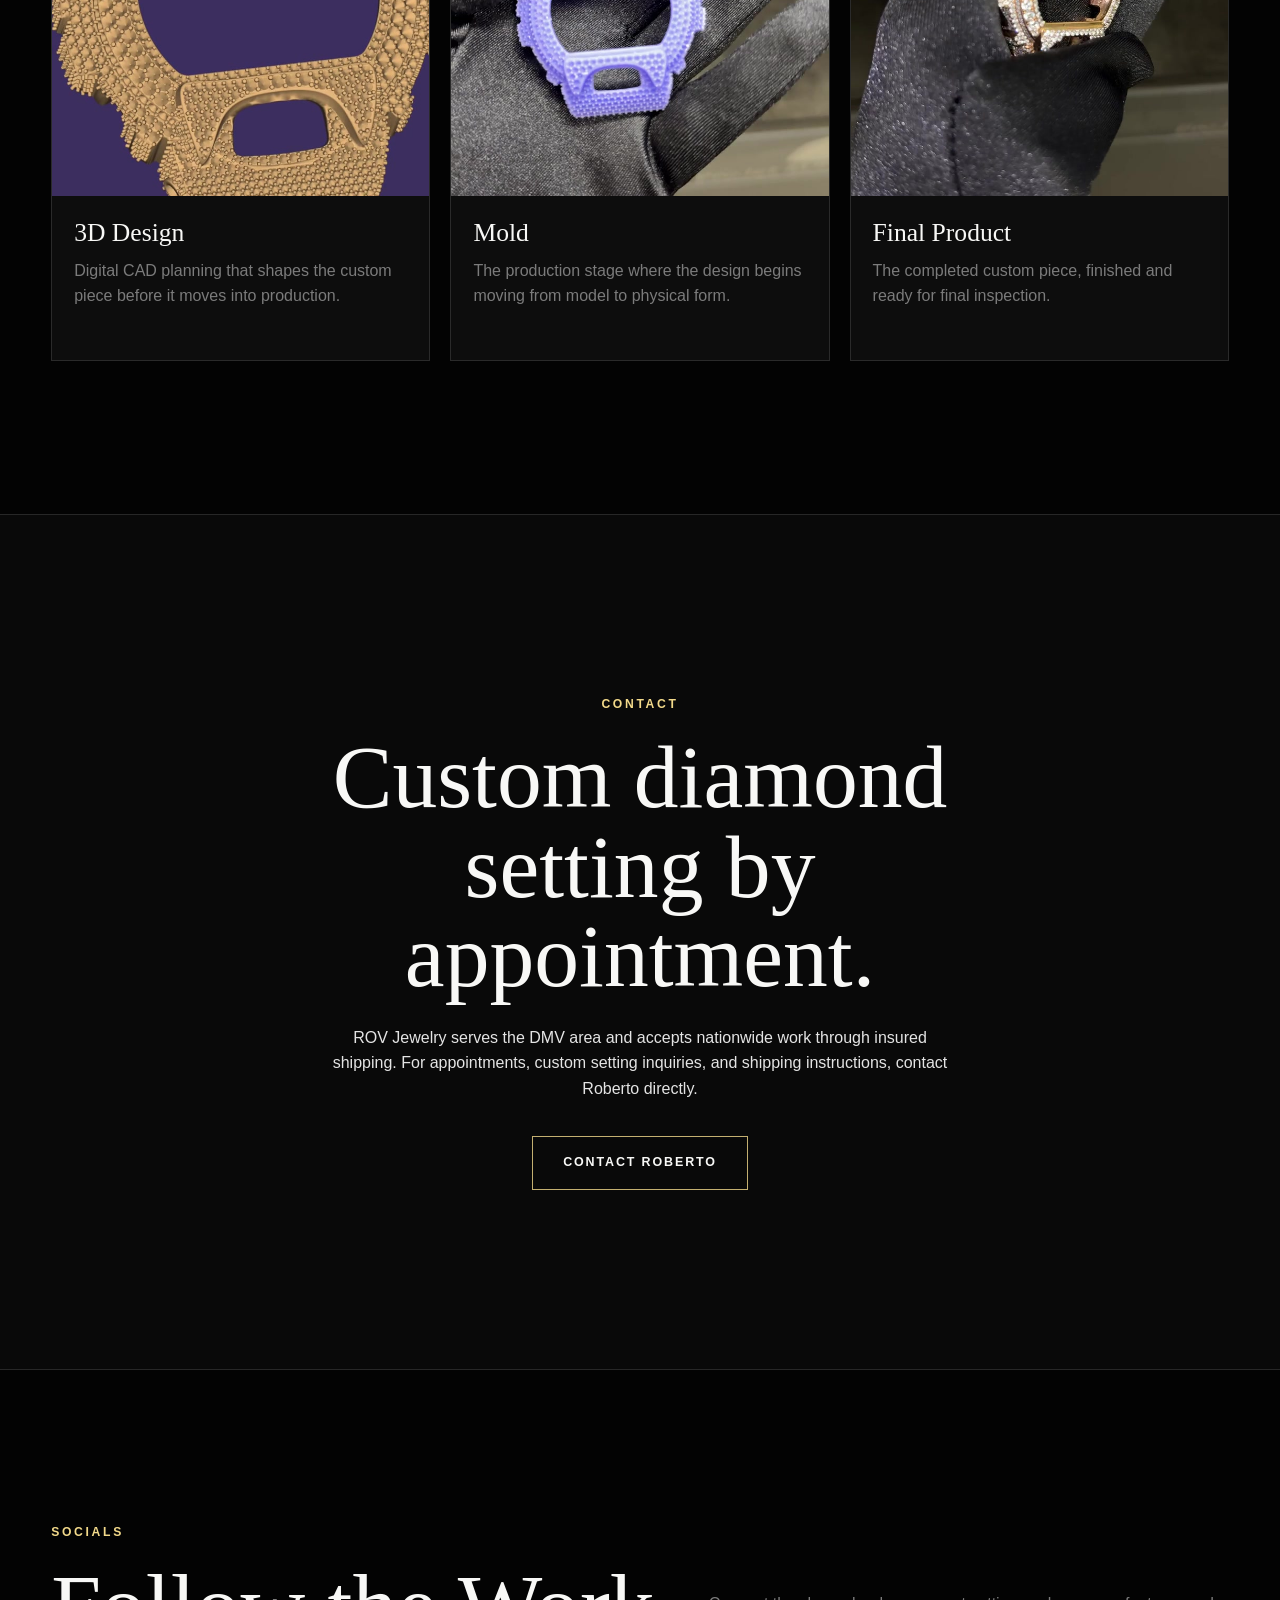
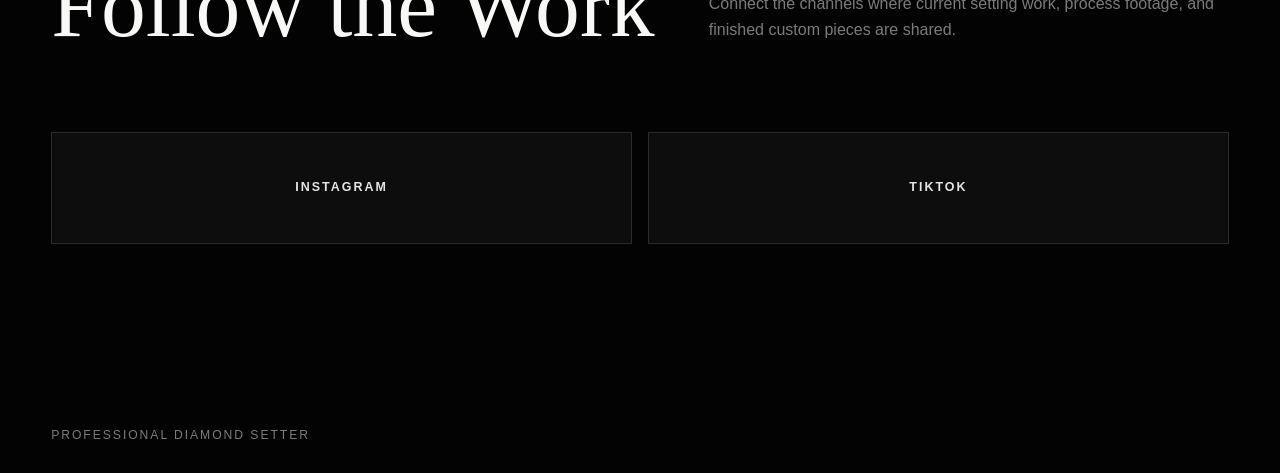
